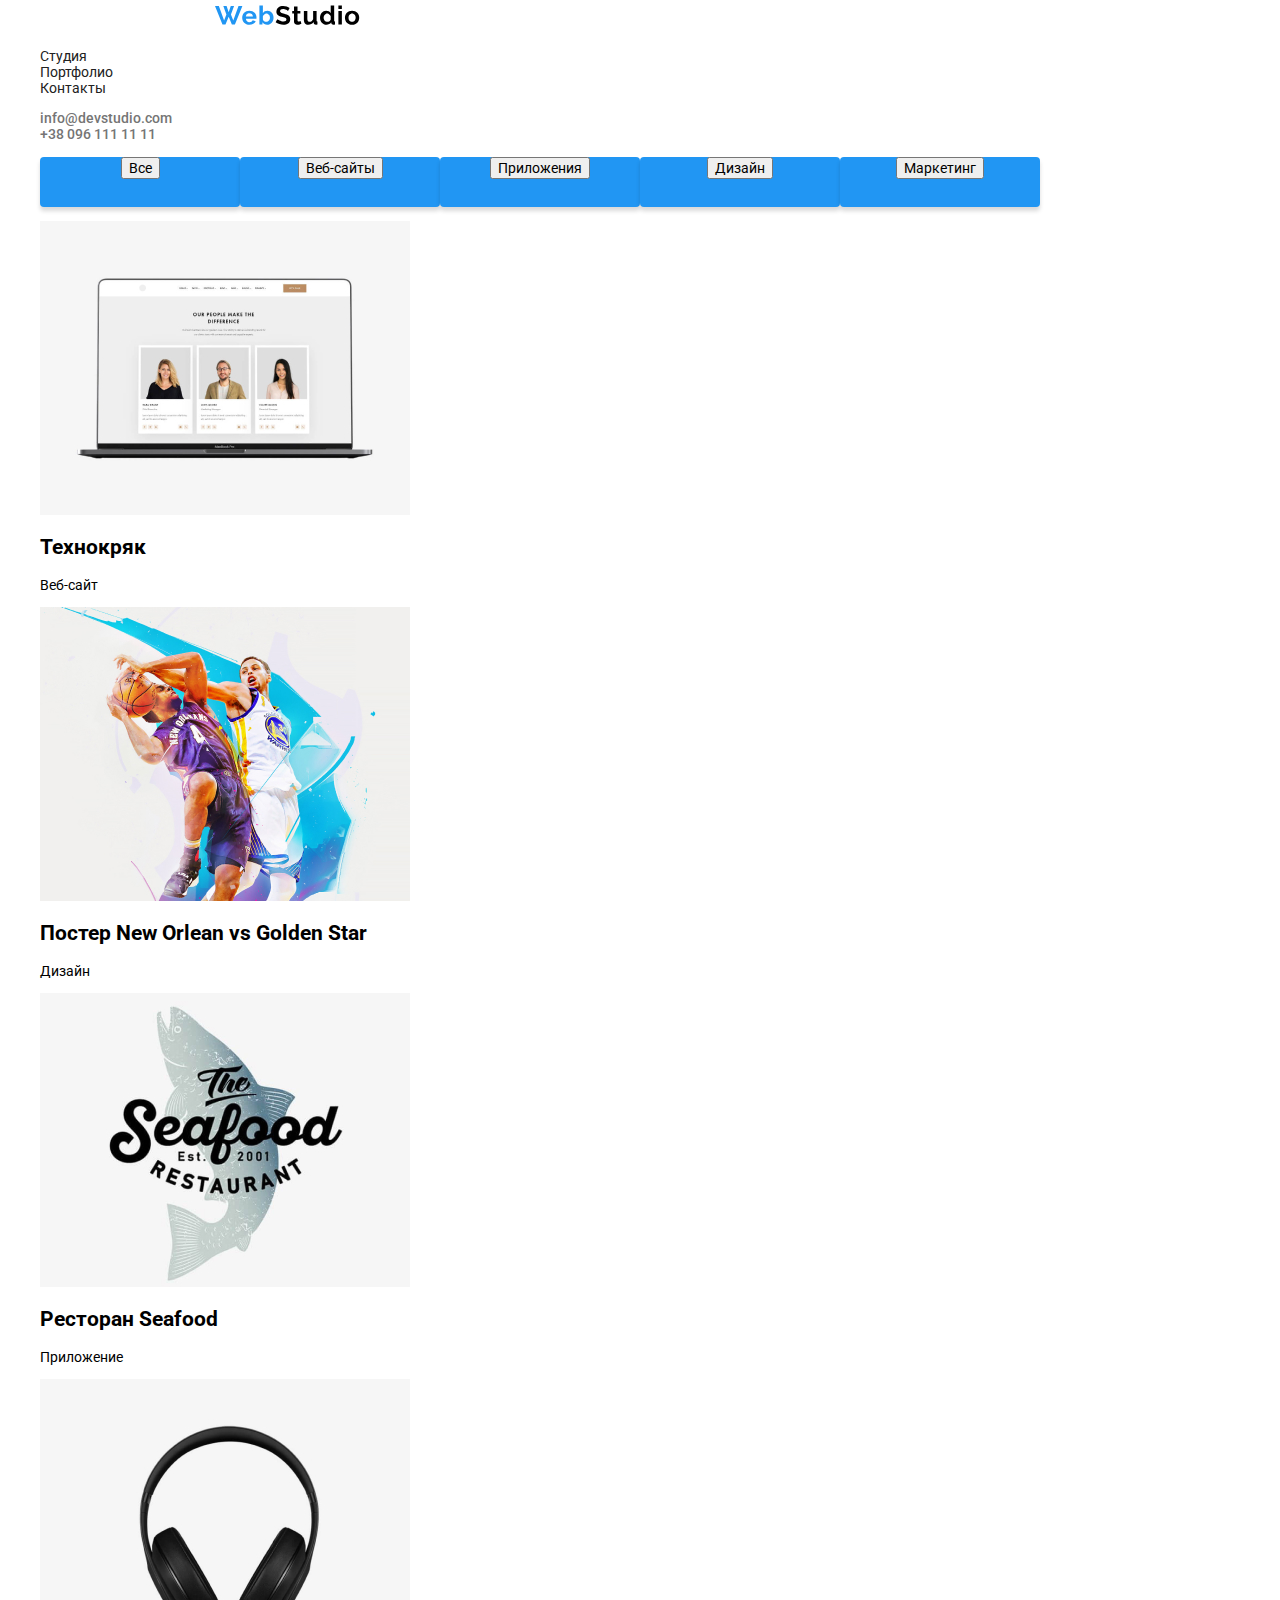
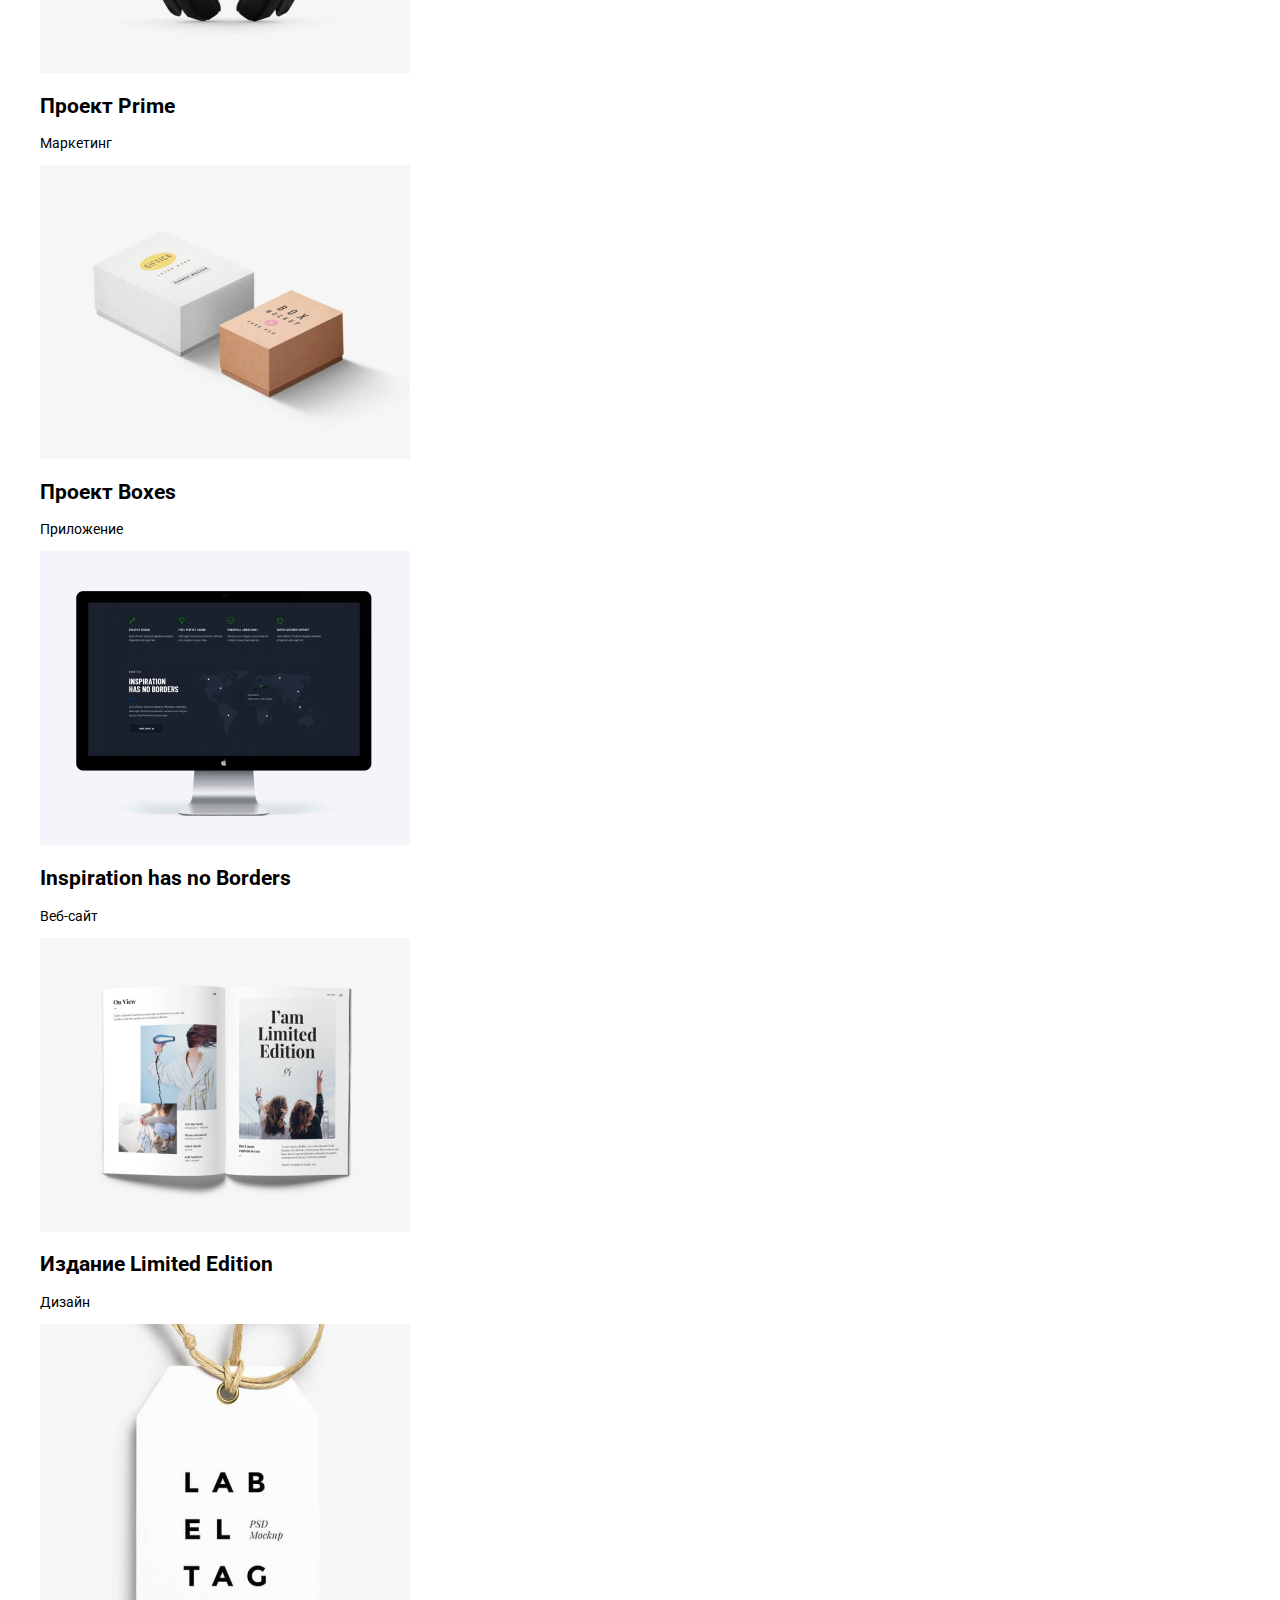
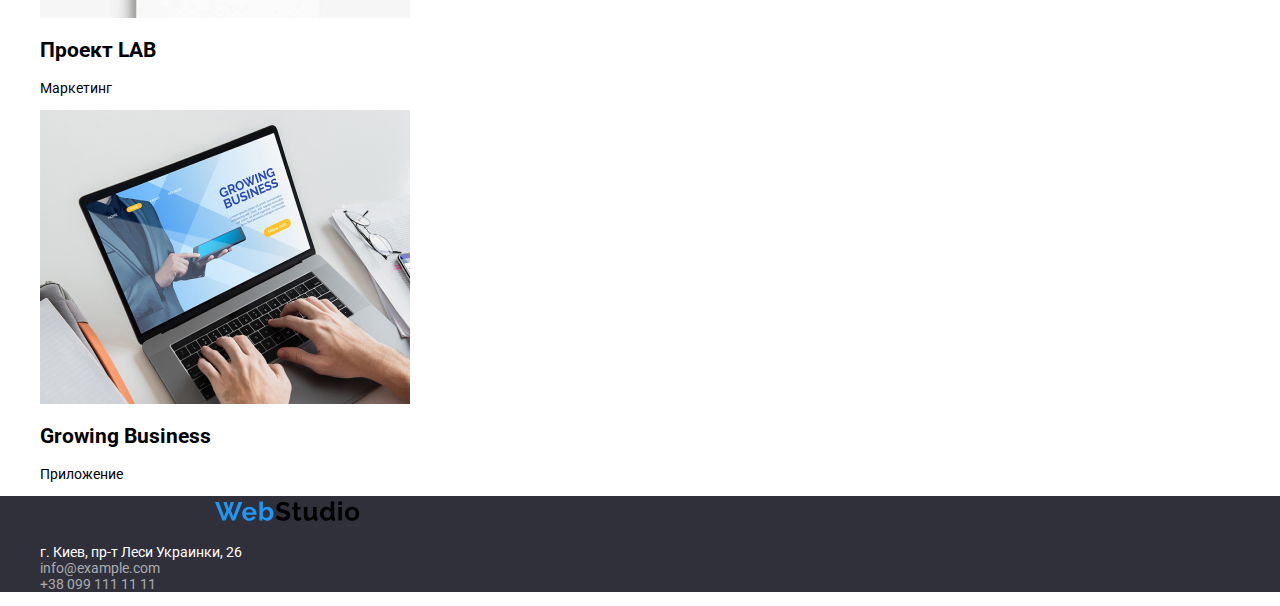
==== portfolio.html @ 0a695cb0 "Add files via upload" ====
<!DOCTYPE html>
<html lang="ru">
  <head>
    <meta charset="UTF-8" />
    <meta name="viewport" content="width=device-width, initial-scale=1.0" />
    <title>portfolio</title>
    <link
      rel="stylesheet"
      href="https://cdnjs.cloudflare.com/ajax/libs/modern-normalize/0.7.0/modern-normalize.min.css"
    />
    <link rel="stylesheet" href="./css/portfolio.css" />
    <link
      href="https://fonts.googleapis.com/css2?family=Roboto:wght@400;700&display=swap"
      rel="stylesheet"
    />
  </head>
  <body class="body">
    <header>
      <nav>
        <a class="company-logo" href="">
          <img
            src="./img/img-studio/WebStudio.svg"
            width="145"
            height="31"
            alt="логотип-WebStudio"
          />
        </a>

        <ul>
          <li>
            <a class="nav-link" href="./index.html"> Студия</a>
          </li>
          <li><a class="nav-link" href="./portfolio.html"> Портфолио</a></li>
          <li><a class="nav-link" href=""> Контакты</a></li>
        </ul>
      </nav>

      <ul>
        <li>
          <a class="contact-link" href="mailto:info@devstudio.com">
            info@devstudio.com</a
          >
        </li>
        <li>
          <a class="contact-link" href="tel:+380961111111">+38 096 111 11 11</a>
        </li>
      </ul>
    </header>

    <!--Content-conteiner-->

    <main>
      <ul class="button-list">
        <li class="work-buttons"><button type="button">Все</button></li>
        <li class="work-buttons"><button type="button">Веб-сайты</button></li>
        <li class="work-buttons"><button type="button">Приложения</button></li>
        <li class="work-buttons"><button type="button">Дизайн</button></li>
        <li class="work-buttons"><button type="button">Маркетинг</button></li>
      </ul>
      <section>
        <!--Works cards-->
        <ul>
          <li>
            <img
              src="./img/porfolio-img/technokriak.jpg"
              width="370"
              height="294"
              alt="Технокряк"
            />
            <h2>Технокряк</h2>
            <p>Веб-сайт</p>
          </li>

          <li>
            <img
              src="./img/porfolio-img/poster-NO.jpg"
              width="370"
              height="294"
              alt=" Постер New Orlean vs Golden Star"
            />
            <h2>Постер New Orlean vs Golden Star</h2>
            <p>Дизайн</p>
          </li>

          <li>
            <img
              src="./img/porfolio-img/restaurant.jpg"
              width="370"
              height="294"
              alt="Ресторан Seafood"
            />
            <h2>Ресторан Seafood</h2>
            <p>Приложение</p>
          </li>

          <li>
            <img
              src="./img/porfolio-img/project-prime.jpg"
              width="370"
              height="294"
              alt="Проект Prime"
            />
            <h2>Проект Prime</h2>
            <p>Маркетинг</p>
          </li>

          <li>
            <img
              src="./img/porfolio-img/project-boxes.jpg"
              width="370"
              height="294"
              alt="Проект Boxes"
            />
            <h2>Проект Boxes</h2>
            <p>Приложение</p>
          </li>

          <li>
            <img
              src="./img/porfolio-img/inspiration.jpg"
              width="370"
              height="294"
              alt="Inspiration has no Borders"
            />
            <h2>Inspiration has no Borders</h2>
            <p>Веб-сайт</p>
          </li>

          <li>
            <img
              src="./img/porfolio-img/edition.jpg"
              width="370"
              height="294"
              alt="Издание Limited Edition"
            />
            <h2>Издание Limited Edition</h2>
            <p>Дизайн</p>
          </li>

          <li>
            <img
              src="./img/porfolio-img/project-lab.jpg"
              width="370"
              height="294"
              alt="Проект LAB"
            />
            <h2>Проект LAB</h2>
            <p>Маркетинг</p>
          </li>

          <li>
            <img
              src="./img/porfolio-img/growing-business.jpg"
              width="370"
              height="294"
              alt="Growing Business"
            />
            <h2>Growing Business</h2>
            <p>Приложение</p>
          </li>
        </ul>
      </section>
    </main>
    <footer class="footer">
      <a class="company-logo" href="">
        <img
          src="./img/img-studio/WebStudio.svg"
          width="145"
          height="31"
          alt="логотип-WebStudio"
        />
      </a>
      <ul>
        <li class="adress-info-footer">г. Киев, пр-т Леси Украинки, 26</li>
        <li class="contacts-footer">info@example.com</li>
        <li class="contacts-footer">+38 099 111 11 11</li>
      </ul>
    </footer>
  </body>
</html>
---- css/portfolio.css ----
.body {
  font-family: "Roboto", sans-serif;
  font-size: 14px;
}

ul {
  list-style: none;
}

.company-logo {
  margin-top: 24px;
  margin-bottom: 25px;
  margin-left: 215px;
  margin-right: 1240px;
}

.nav-link {
  color: #212121;
}

.nav-link:hover,
.nav-link:focus {
  color: rgb(0, 119, 255);
  text-shadow: 0px 4px 4px rgba(0, 0, 0, 0.25);
}

.nav-link {
  text-decoration: none;
}

.contact-link {
  color: #757575;
  font-size: 14px;
  font-style: normal;
  font-weight: 500;
  text-decoration: none;
}

.contact-link:hover,
.contact-link:focus {
  color: rgb(0, 119, 255);
}

.button-list {
  display: flex;
  align-items: center;
}

.work-buttons {
  width: 200px;
  height: 50px;
  left: 700px;
  top: 433px;
  color: white;
  text-align: center;
  background-color: #2196f3;
  box-shadow: 0px 4px 4px rgba(0, 0, 0, 0.15);
  border-radius: 4px;
}

.work-buttons:hover {
  width: 200px;
  height: 50px;
  left: 700px;
  top: 433px;
  color: white;
  display: flex;
  align-items: center;
  text-align: center;
  background-color: #188ce8;
  box-shadow: 0px 4px 4px rgba(0, 0, 0, 0.15);
  border-radius: 4px;
}

.figure {
  display: block;
}

.footer {
  background-color: #2f303a;
}

.adress-info-footer {
  color: white;
}
.contacts-footer {
  color: rgba(255, 255, 255, 0.6);
}
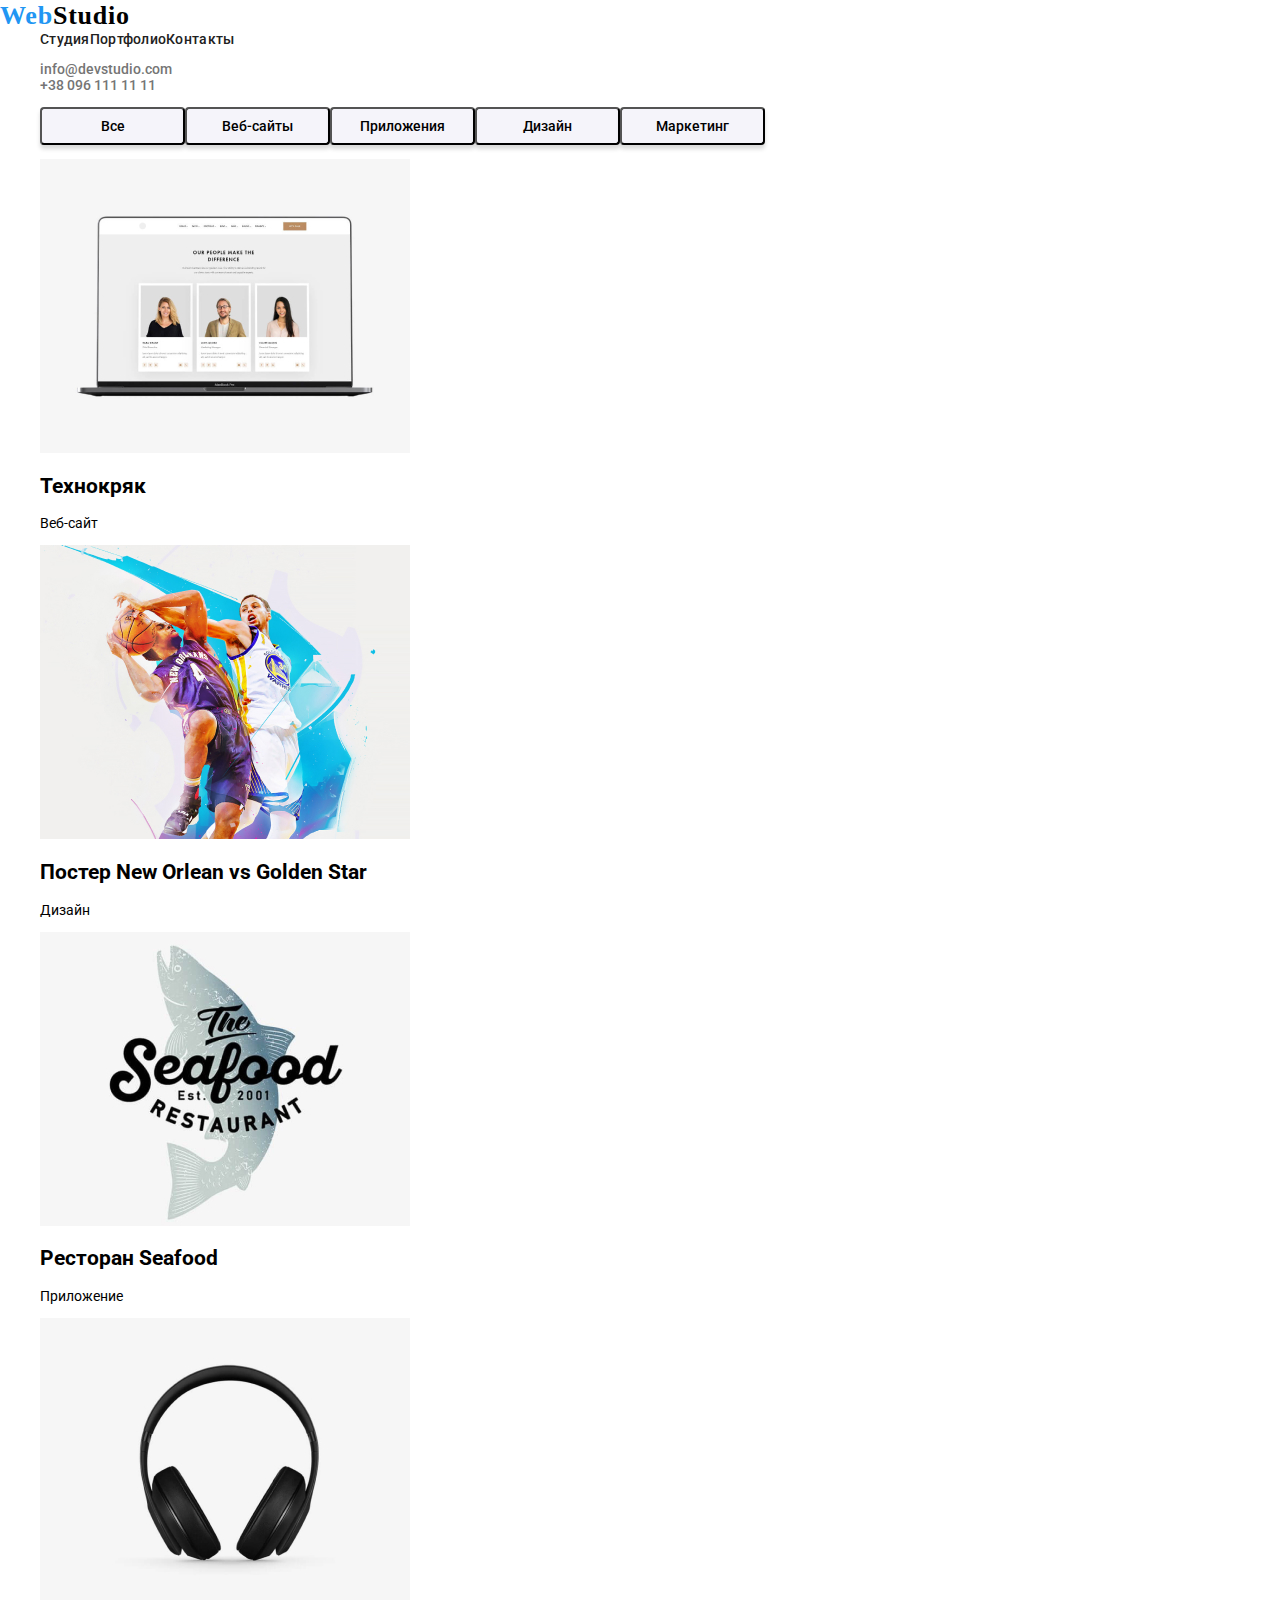
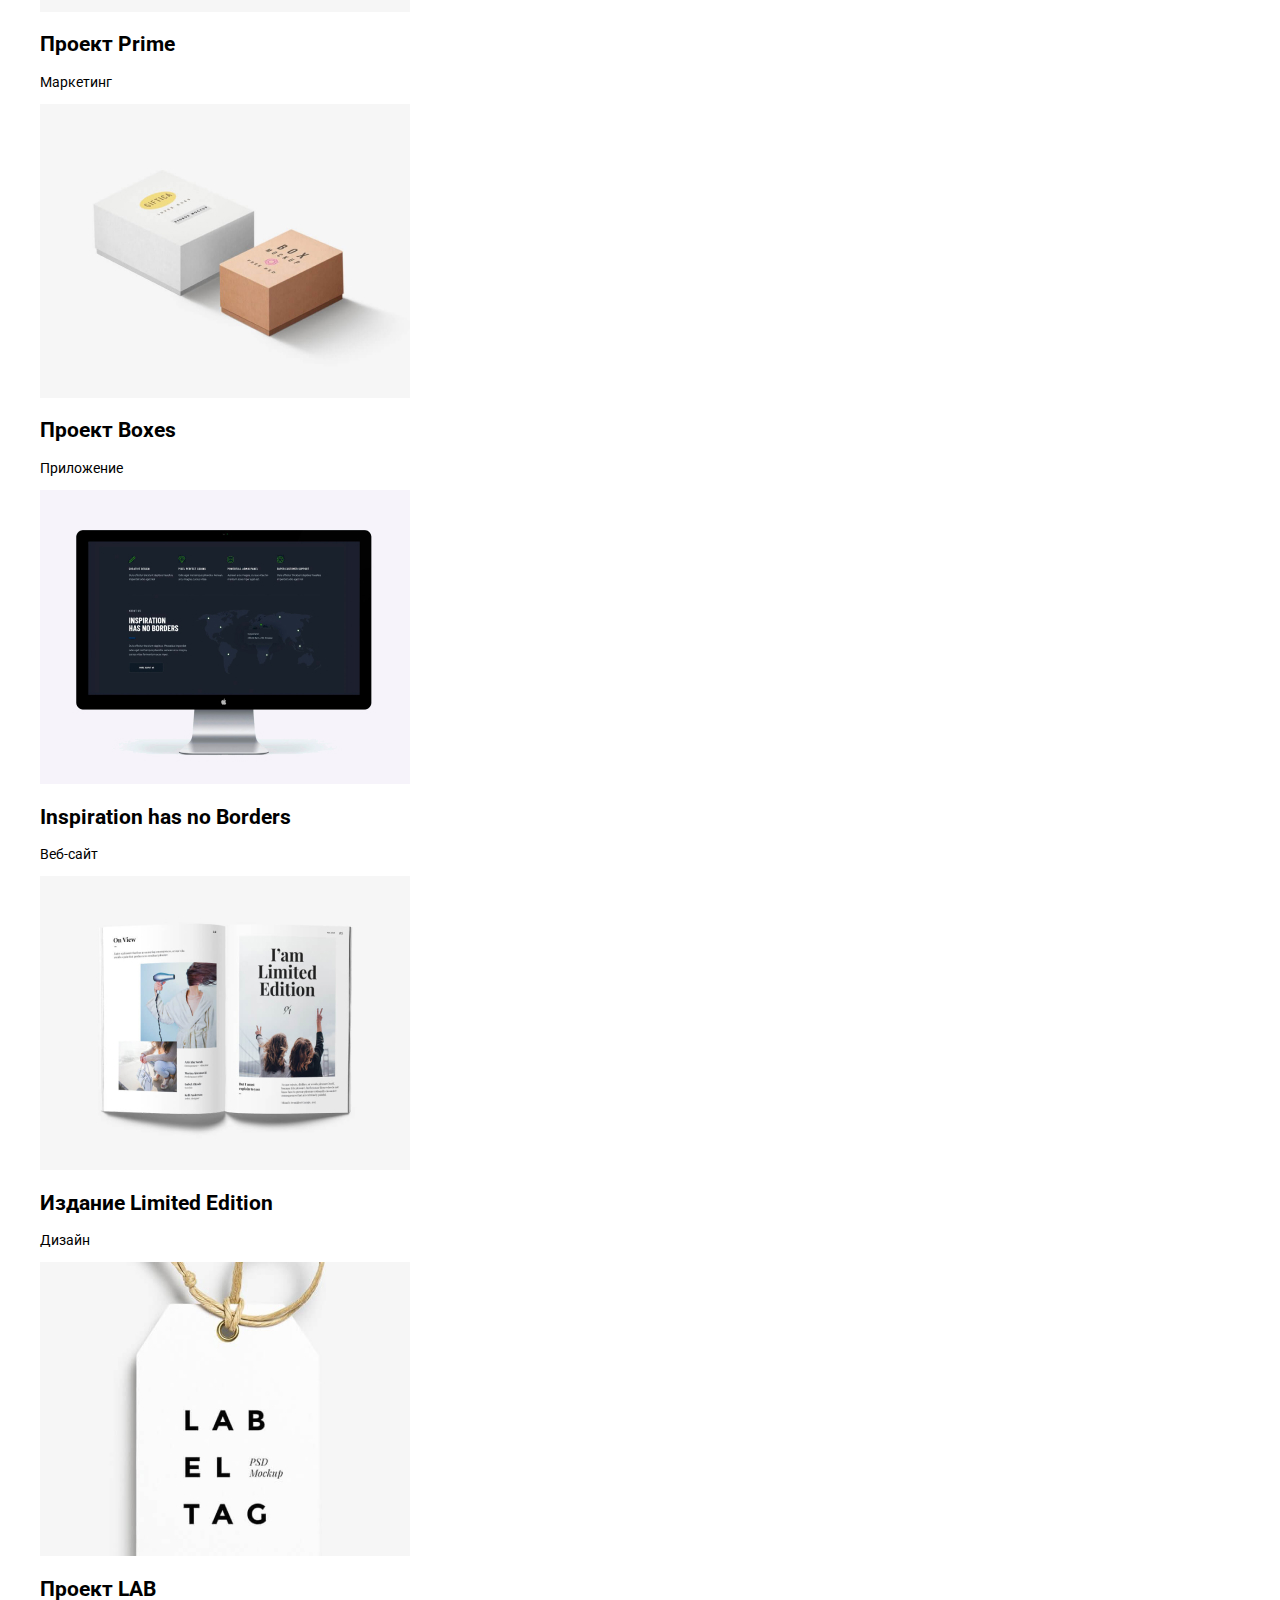
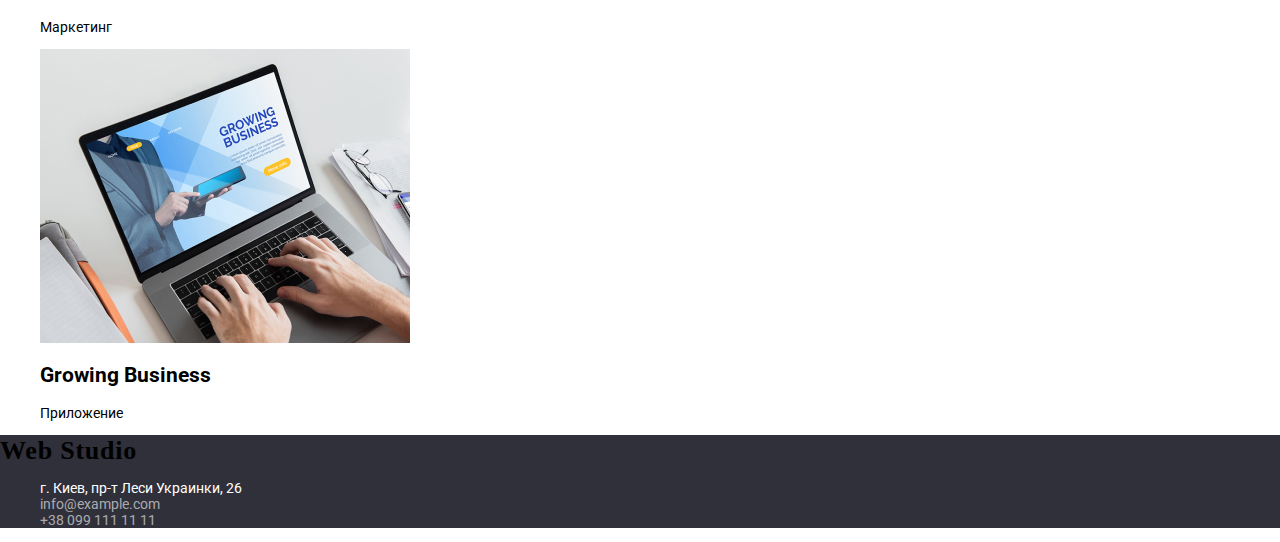
==== commit 613c4cf1: "Add files via upload" ====
--- a/portfolio.html
+++ b/portfolio.html
@@ -18,15 +18,10 @@
     <header>
       <nav>
         <a class="company-logo" href="">
-          <img
-            src="./img/img-studio/WebStudio.svg"
-            width="145"
-            height="31"
-            alt="логотип-WebStudio"
-          />
+          <span class="logo-web">Web</span>Studio
         </a>
 
-        <ul>
+        <ul class="nav-link-list">
           <li>
             <a class="nav-link" href="./index.html"> Студия</a>
           </li>
@@ -51,11 +46,11 @@
 
     <main>
       <ul class="button-list">
-        <li class="work-buttons"><button type="button">Все</button></li>
-        <li class="work-buttons"><button type="button">Веб-сайты</button></li>
-        <li class="work-buttons"><button type="button">Приложения</button></li>
-        <li class="work-buttons"><button type="button">Дизайн</button></li>
-        <li class="work-buttons"><button type="button">Маркетинг</button></li>
+        <li><button type="button" class="work-buttons">Все</button></li>
+        <li><button type="button" class="work-buttons">Веб-сайты</button></li>
+        <li><button type="button" class="work-buttons">Приложения</button></li>
+        <li><button type="button" class="work-buttons">Дизайн</button></li>
+        <li><button type="button" class="work-buttons">Маркетинг</button></li>
       </ul>
       <section>
         <!--Works cards-->
@@ -64,7 +59,6 @@
             <img
               src="./img/porfolio-img/technokriak.jpg"
               width="370"
-              height="294"
               alt="Технокряк"
             />
             <h2>Технокряк</h2>
@@ -75,7 +69,6 @@
             <img
               src="./img/porfolio-img/poster-NO.jpg"
               width="370"
-              height="294"
               alt=" Постер New Orlean vs Golden Star"
             />
             <h2>Постер New Orlean vs Golden Star</h2>
@@ -86,7 +79,6 @@
             <img
               src="./img/porfolio-img/restaurant.jpg"
               width="370"
-              height="294"
               alt="Ресторан Seafood"
             />
             <h2>Ресторан Seafood</h2>
@@ -97,7 +89,6 @@
             <img
               src="./img/porfolio-img/project-prime.jpg"
               width="370"
-              height="294"
               alt="Проект Prime"
             />
             <h2>Проект Prime</h2>
@@ -108,7 +99,6 @@
             <img
               src="./img/porfolio-img/project-boxes.jpg"
               width="370"
-              height="294"
               alt="Проект Boxes"
             />
             <h2>Проект Boxes</h2>
@@ -119,7 +109,6 @@
             <img
               src="./img/porfolio-img/inspiration.jpg"
               width="370"
-              height="294"
               alt="Inspiration has no Borders"
             />
             <h2>Inspiration has no Borders</h2>
@@ -130,7 +119,6 @@
             <img
               src="./img/porfolio-img/edition.jpg"
               width="370"
-              height="294"
               alt="Издание Limited Edition"
             />
             <h2>Издание Limited Edition</h2>
@@ -141,7 +129,6 @@
             <img
               src="./img/porfolio-img/project-lab.jpg"
               width="370"
-              height="294"
               alt="Проект LAB"
             />
             <h2>Проект LAB</h2>
@@ -152,7 +139,6 @@
             <img
               src="./img/porfolio-img/growing-business.jpg"
               width="370"
-              height="294"
               alt="Growing Business"
             />
             <h2>Growing Business</h2>
@@ -163,12 +149,8 @@
     </main>
     <footer class="footer">
       <a class="company-logo" href="">
-        <img
-          src="./img/img-studio/WebStudio.svg"
-          width="145"
-          height="31"
-          alt="логотип-WebStudio"
-        />
+        <span class="logo=web">Web</span
+        ><span class="logo-studio-footer"></span> Studio
       </a>
       <ul>
         <li class="adress-info-footer">г. Киев, пр-т Леси Украинки, 26</li>
--- a/css/portfolio.css
+++ b/css/portfolio.css
@@ -1,6 +1,8 @@
 .body {
   font-family: "Roboto", sans-serif;
   font-size: 14px;
+  font-style: normal;
+  font-weight: normal;
 }
 
 ul {
@@ -8,14 +10,38 @@
 }
 
 .company-logo {
-  margin-top: 24px;
-  margin-bottom: 25px;
-  margin-left: 215px;
-  margin-right: 1240px;
+  width: 145px;
+  height: 31px;
+  left: 215px;
+  top: 24px;
+  text-decoration: none;
+  color: #000000;
+  font-family: Raleway;
+  font-style: normal;
+  font-weight: bold;
+  font-size: 26px;
+  line-height: 31px;
+  letter-spacing: 0.03em;
 }
 
+.logo-web {
+  color: #2196f3;
+}
+
+.nav-link-list {
+  margin: 0;
+  display: flex;
+  align-items: center;
+}
 .nav-link {
   color: #212121;
+  width: 68px;
+  height: 16px;
+  left: 679px;
+  top: 32px;
+  font-weight: 500;
+  line-height: 16px;
+  letter-spacing: 0.02em;
 }
 
 .nav-link:hover,
@@ -47,26 +73,28 @@
 }
 
 .work-buttons {
-  width: 200px;
-  height: 50px;
-  left: 700px;
-  top: 433px;
-  color: white;
+  width: 145px;
+  height: 38px;
+  left: 174px;
+  top: 712px;
   text-align: center;
-  background-color: #2196f3;
+  font-weight: 500;
+  background-color: #f5f4fa;
   box-shadow: 0px 4px 4px rgba(0, 0, 0, 0.15);
   border-radius: 4px;
 }
 
-.work-buttons:hover {
-  width: 200px;
-  height: 50px;
-  left: 700px;
-  top: 433px;
+.work-buttons:hover,
+.work-buttons:focus {
+  width: 145px;
+  height: 38px;
+  left: 174px;
+  top: 712px;
   color: white;
+  text-align: center;
+  font-weight: 500;
   display: flex;
   align-items: center;
-  text-align: center;
   background-color: #188ce8;
   box-shadow: 0px 4px 4px rgba(0, 0, 0, 0.15);
   border-radius: 4px;
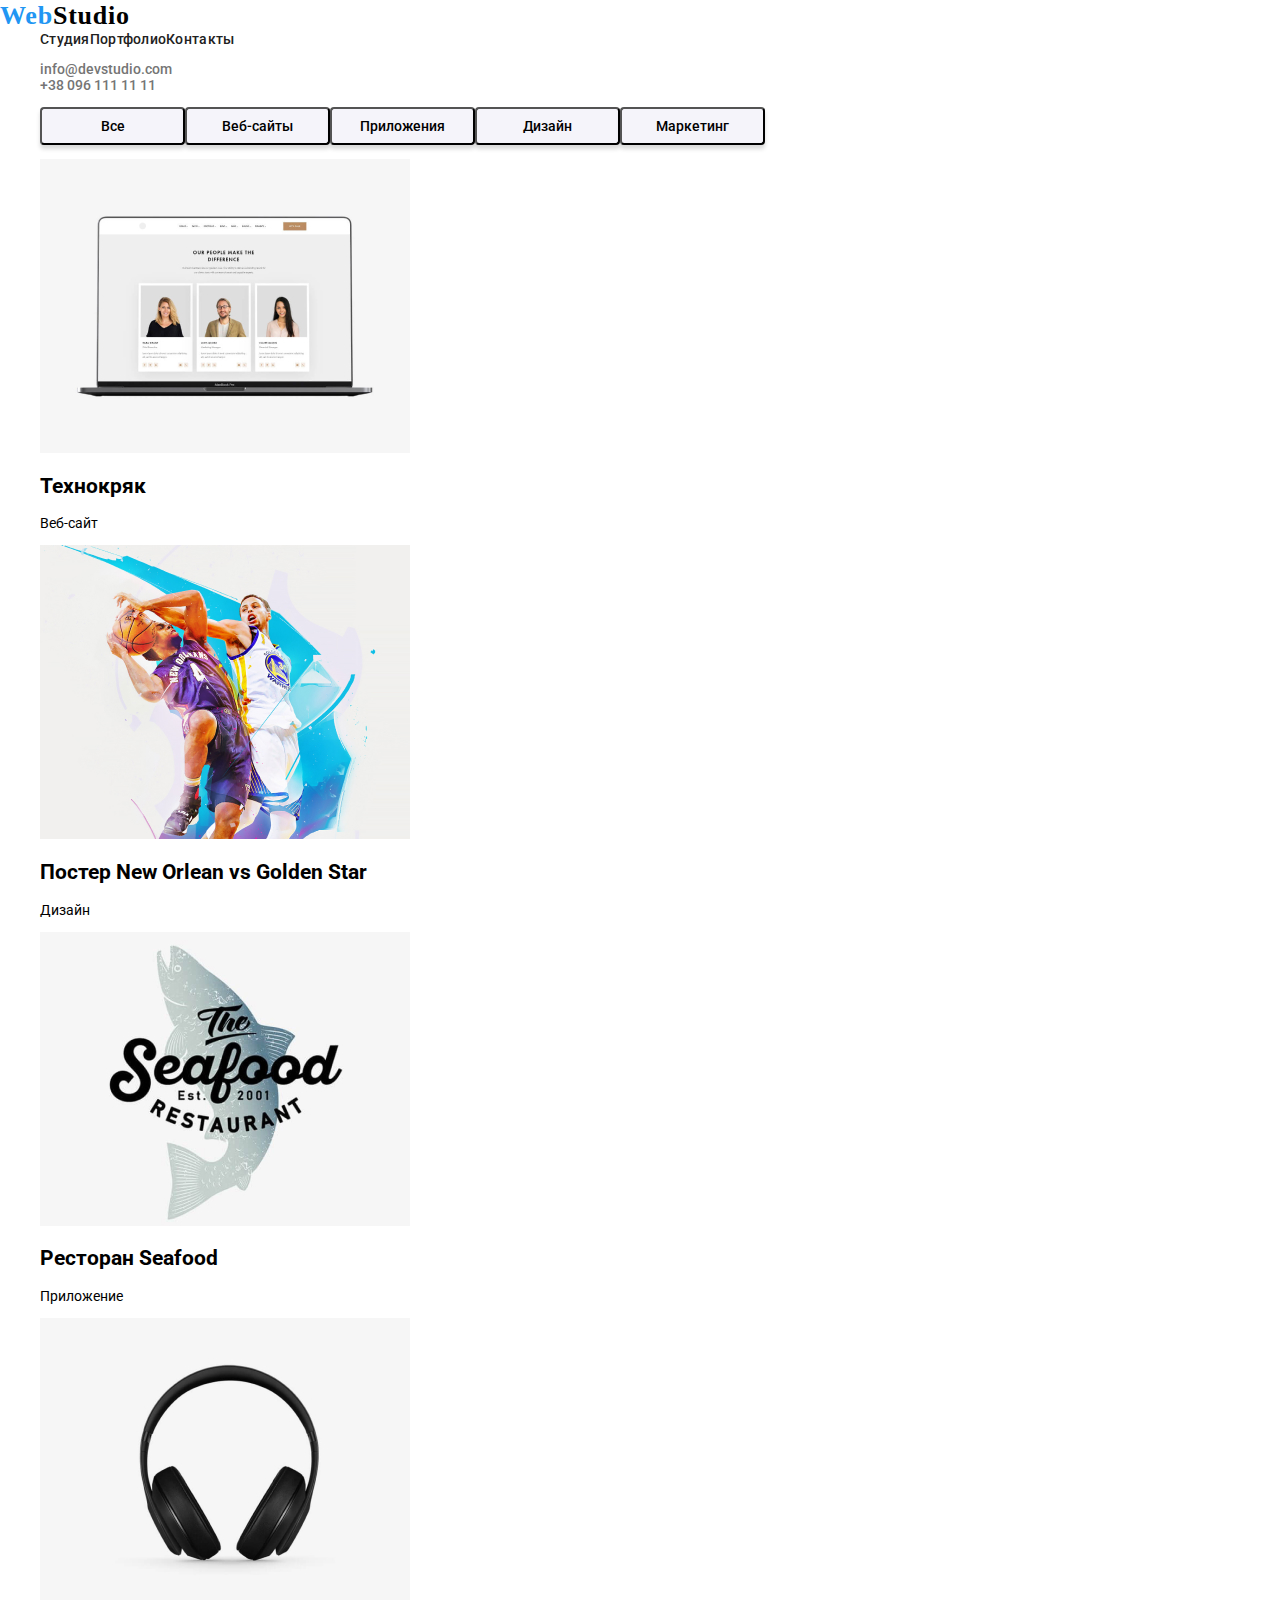
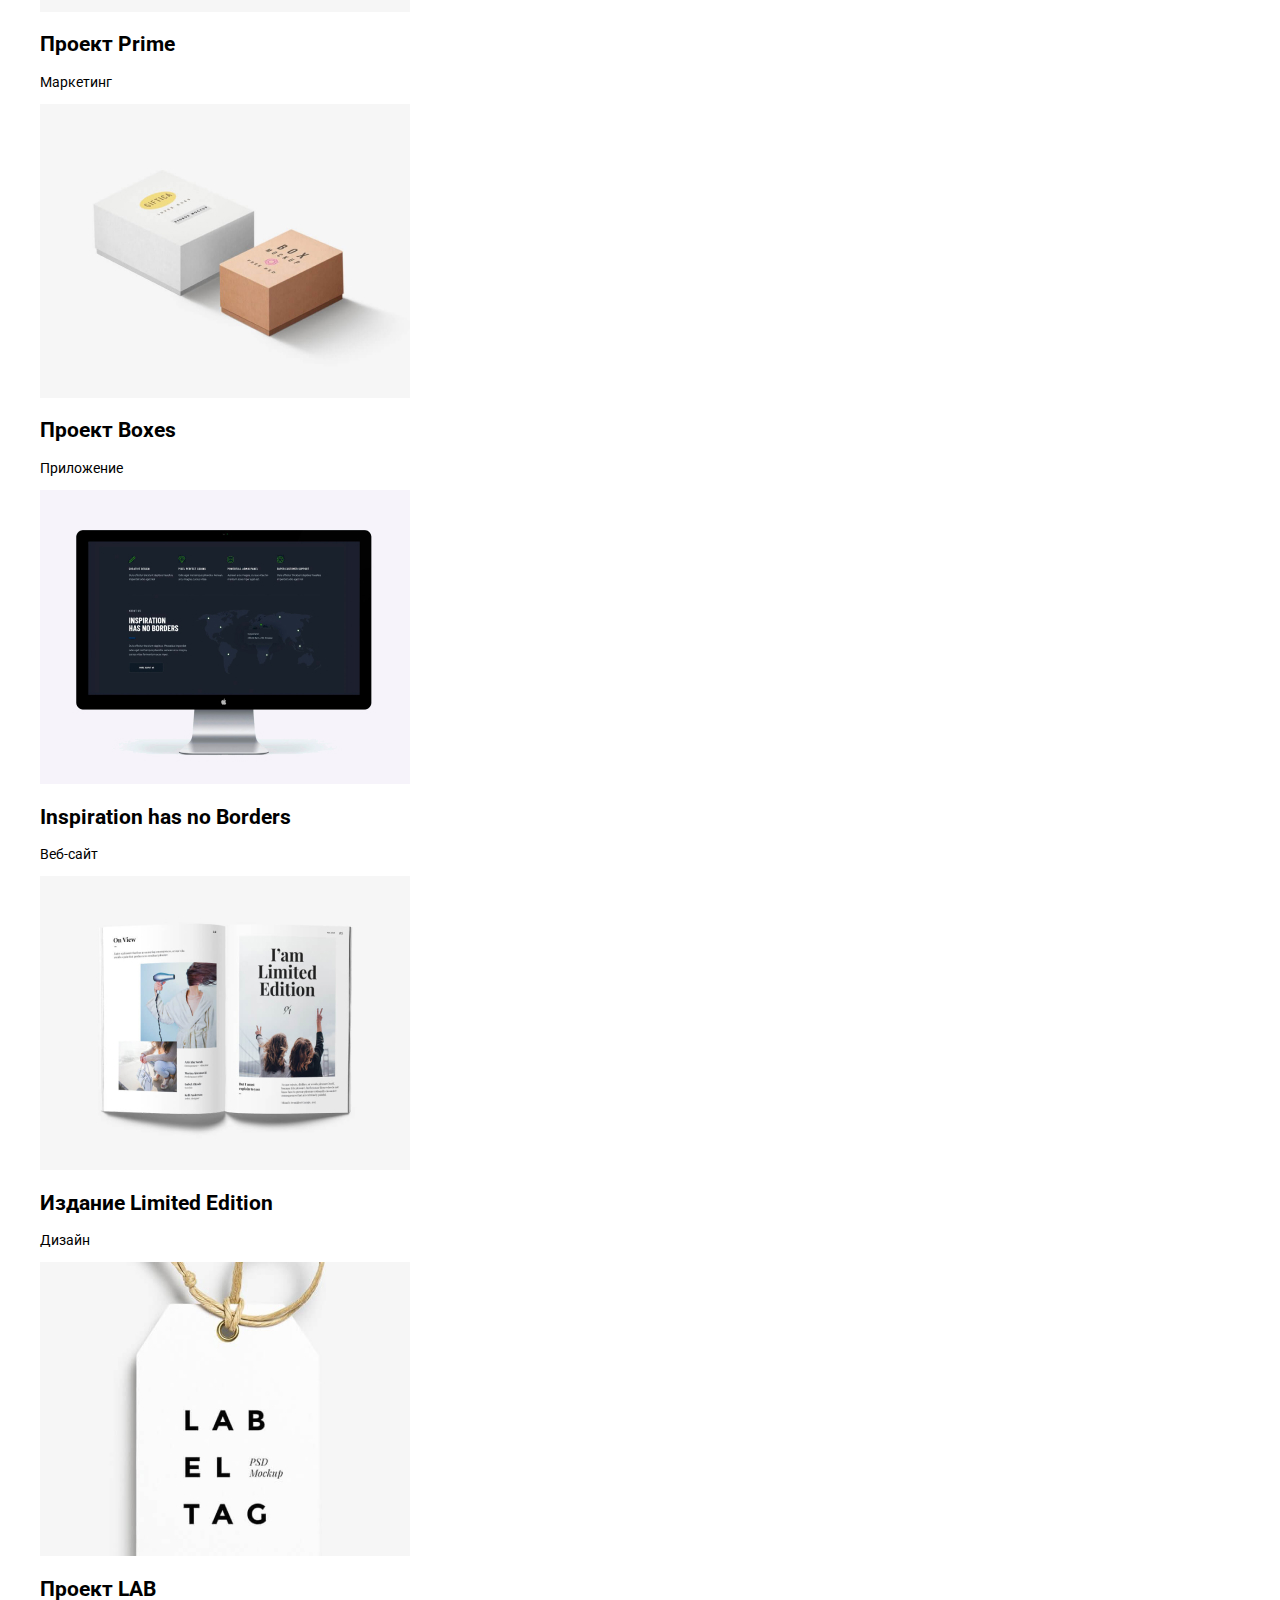
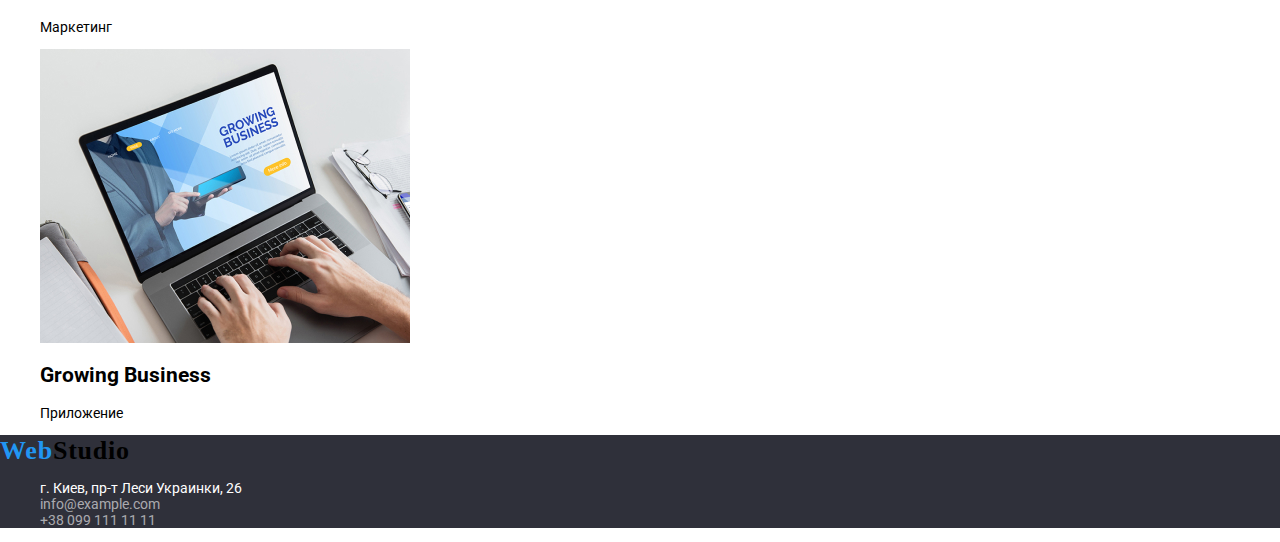
==== commit 8b416b26: "правки лого  в футере" ====
--- a/portfolio.html
+++ b/portfolio.html
@@ -149,8 +149,8 @@
     </main>
     <footer class="footer">
       <a class="company-logo" href="">
-        <span class="logo=web">Web</span
-        ><span class="logo-studio-footer"></span> Studio
+        <span class="logo-web">Web</span
+        ><span class="logo-studio-footer">Studio</span>
       </a>
       <ul>
         <li class="adress-info-footer">г. Киев, пр-т Леси Украинки, 26</li>
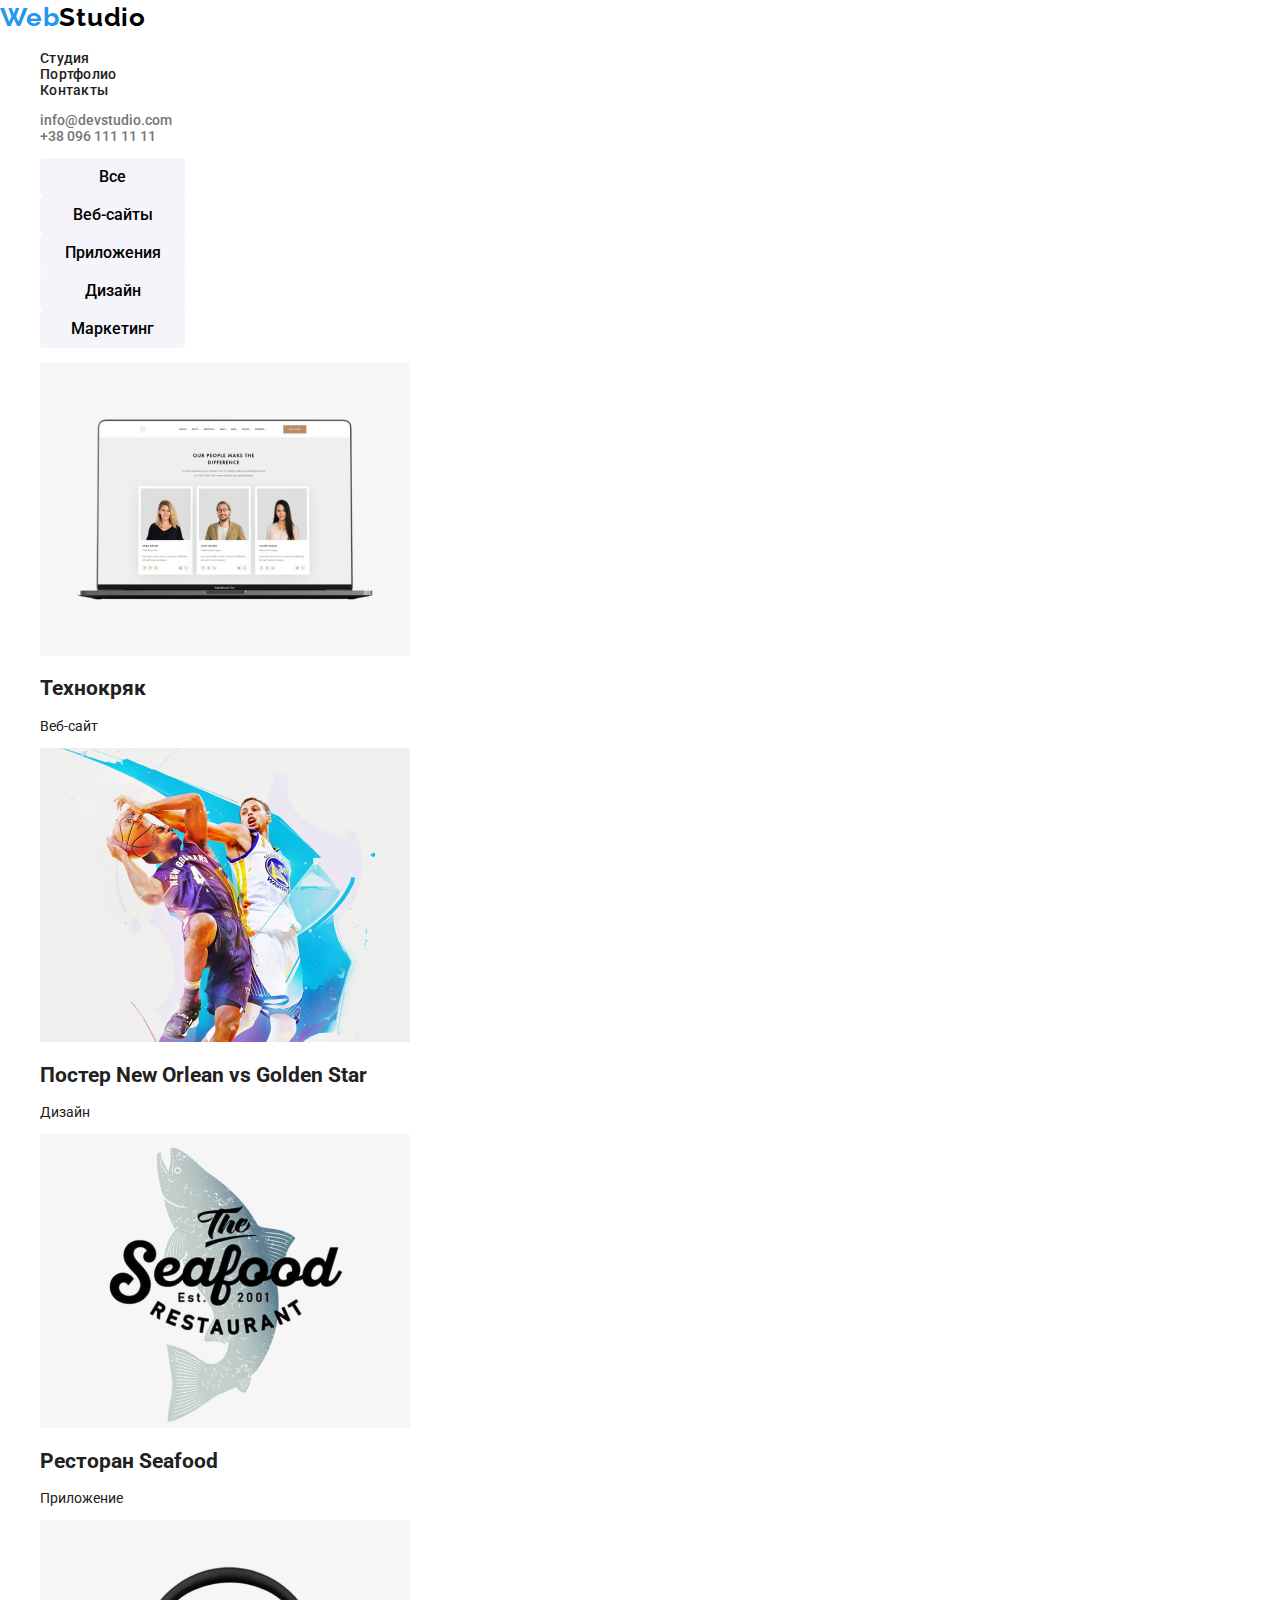
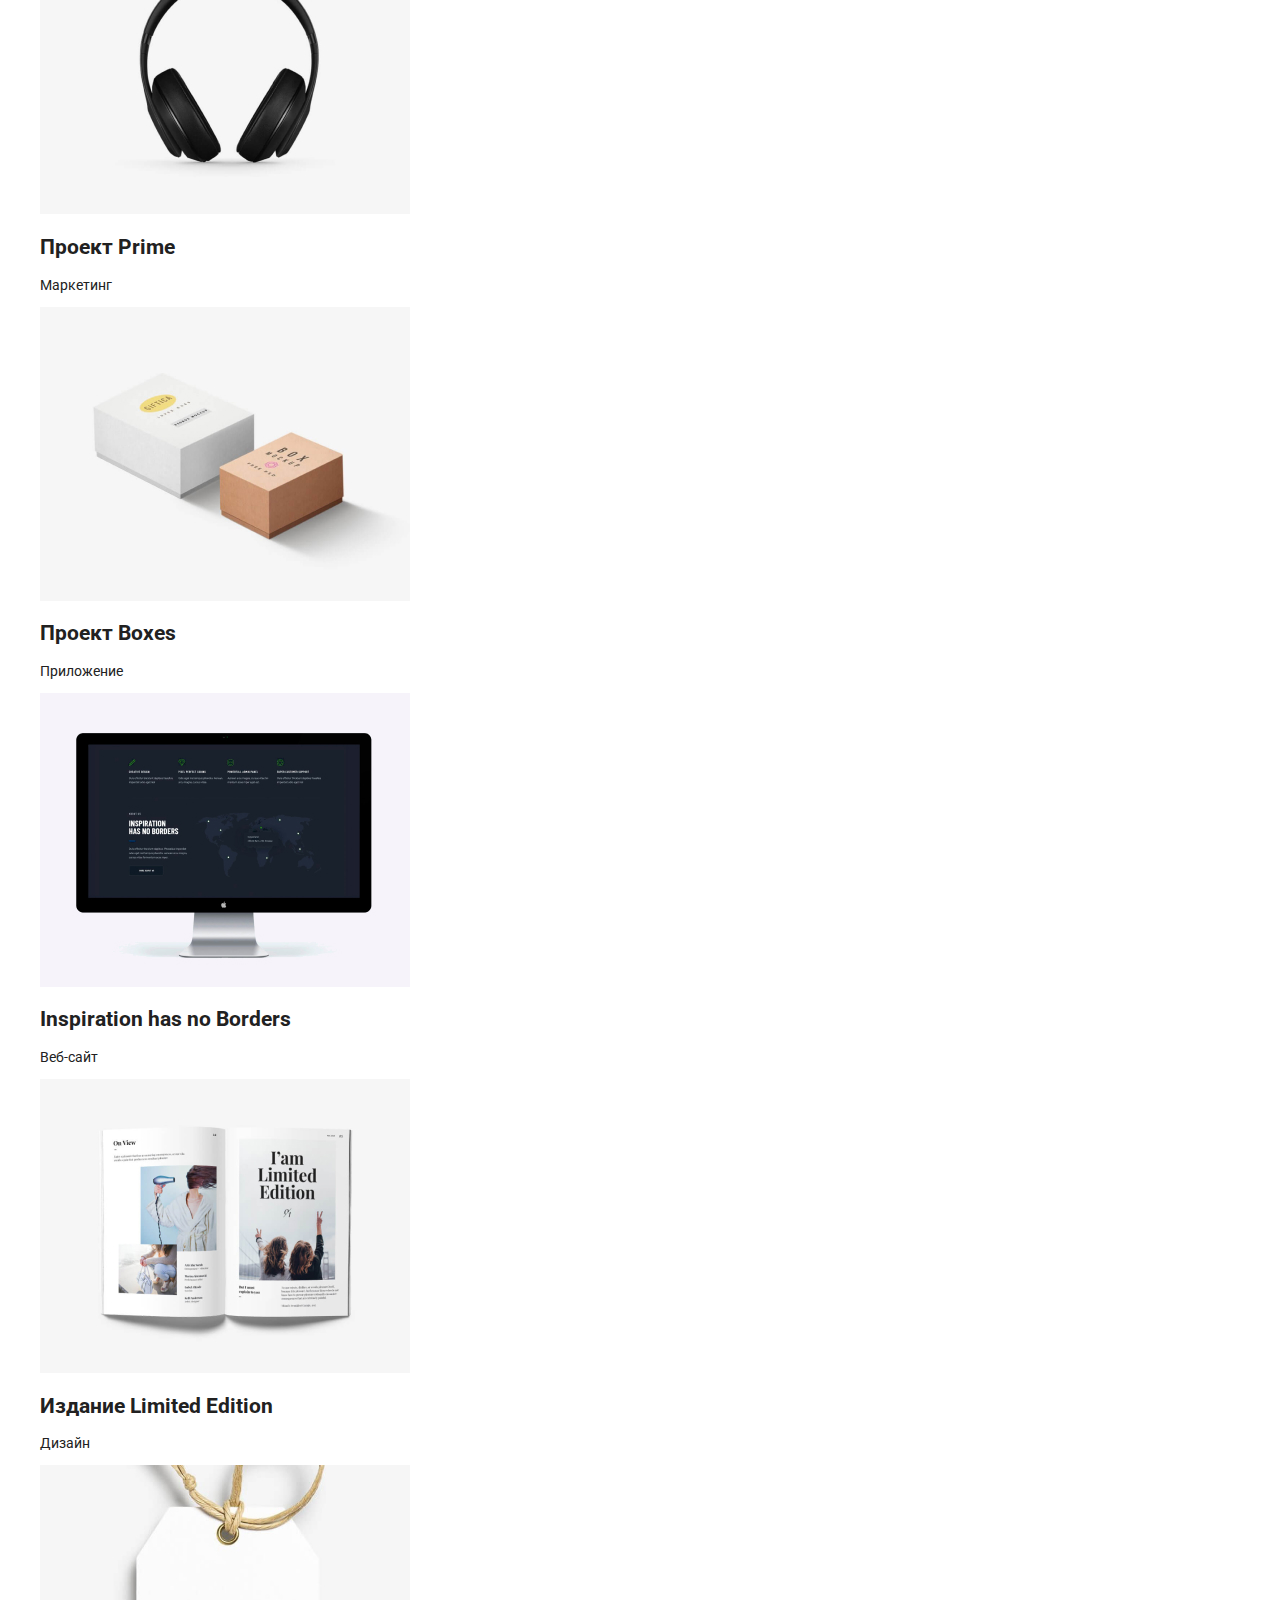
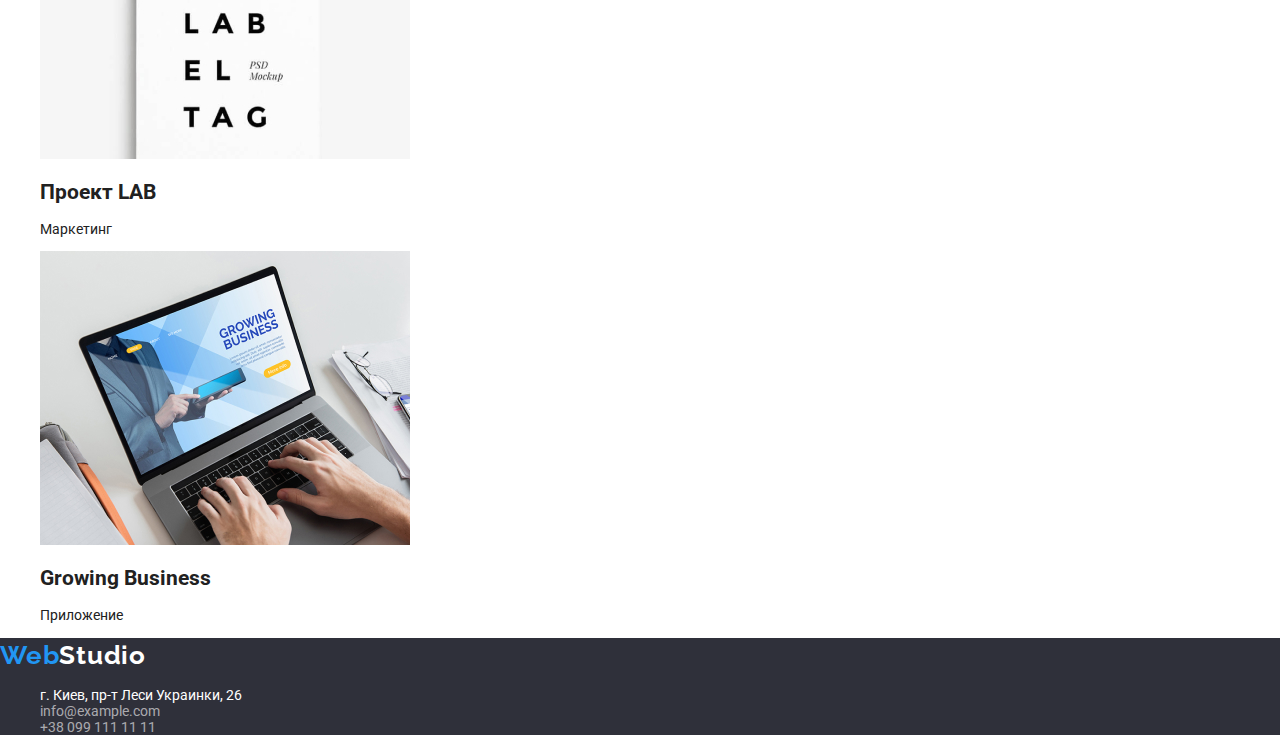
==== commit 17901966: "Add files via upload" ====
--- a/portfolio.html
+++ b/portfolio.html
@@ -8,17 +8,22 @@
       rel="stylesheet"
       href="https://cdnjs.cloudflare.com/ajax/libs/modern-normalize/0.7.0/modern-normalize.min.css"
     />
-    <link rel="stylesheet" href="./css/portfolio.css" />
+    <link rel="stylesheet" href="./css/styles.css" />
     <link
-      href="https://fonts.googleapis.com/css2?family=Roboto:wght@400;700&display=swap"
+      href="https://fonts.googleapis.com/css2?family=Roboto:wght@400;500;700&display=swap"
       rel="stylesheet"
     />
-  </head>
+    <link
+      href="https://fonts.googleapis.com/css2?family=Raleway:wght@600&display=swap"
+      rel="stylesheet"
+    />
+    </head>
   <body class="body">
     <header>
       <nav>
         <a class="company-logo" href="">
-          <span class="logo-web">Web</span>Studio
+          <span class="logo-web">Web</span
+          ><span class="logo-studio"></span>Studio</span>
         </a>
 
         <ul class="nav-link-list">
@@ -45,104 +50,125 @@
     <!--Content-conteiner-->
 
     <main>
-      <ul class="button-list">
-        <li><button type="button" class="work-buttons">Все</button></li>
-        <li><button type="button" class="work-buttons">Веб-сайты</button></li>
-        <li><button type="button" class="work-buttons">Приложения</button></li>
-        <li><button type="button" class="work-buttons">Дизайн</button></li>
-        <li><button type="button" class="work-buttons">Маркетинг</button></li>
-      </ul>
       <section>
+        <ul class="button-list">
+          <li><button type="button" class="work-buttons">Все</button></li>
+          <li><button type="button" class="work-buttons">Веб-сайты</button></li>
+          <li>
+            <button type="button" class="work-buttons">Приложения</button>
+          </li>
+          <li><button type="button" class="work-buttons">Дизайн</button></li>
+          <li><button type="button" class="work-buttons">Маркетинг</button></li>
+        </ul>
+
         <!--Works cards-->
         <ul>
           <li>
-            <img
-              src="./img/porfolio-img/technokriak.jpg"
-              width="370"
-              alt="Технокряк"
-            />
-            <h2>Технокряк</h2>
-            <p>Веб-сайт</p>
+            <a class="project-link" href="">
+              <img
+                src="./img/porfolio-img/technokriak.jpg"
+                width="370"
+                alt="Технокряк"
+              />
+              <h2>Технокряк</h2>
+              <p>Веб-сайт</p>
+            </a>
           </li>
 
           <li>
-            <img
-              src="./img/porfolio-img/poster-NO.jpg"
-              width="370"
-              alt=" Постер New Orlean vs Golden Star"
-            />
-            <h2>Постер New Orlean vs Golden Star</h2>
-            <p>Дизайн</p>
+            <a class="project-link" href=""
+              ><img
+                src="./img/porfolio-img/poster-NO.jpg"
+                width="370"
+                alt=" Постер New Orlean vs Golden Star"
+              />
+              <h2>Постер New Orlean vs Golden Star</h2>
+              <p>Дизайн</p>
+            </a>
           </li>
 
           <li>
-            <img
-              src="./img/porfolio-img/restaurant.jpg"
-              width="370"
-              alt="Ресторан Seafood"
-            />
-            <h2>Ресторан Seafood</h2>
-            <p>Приложение</p>
+            <a class="project-link" href=""
+              ><img
+                src="./img/porfolio-img/restaurant.jpg"
+                width="370"
+                alt="Ресторан Seafood"
+              />
+              <h2>Ресторан Seafood</h2>
+              <p>Приложение</p>
+            </a>
           </li>
 
           <li>
-            <img
-              src="./img/porfolio-img/project-prime.jpg"
-              width="370"
-              alt="Проект Prime"
-            />
-            <h2>Проект Prime</h2>
-            <p>Маркетинг</p>
+            <a class="project-link" href=""
+              ><img
+                src="./img/porfolio-img/project-prime.jpg"
+                width="370"
+                alt="Проект Prime"
+              />
+              <h2>Проект Prime</h2>
+              <p>Маркетинг</p>
+            </a>
           </li>
 
           <li>
-            <img
-              src="./img/porfolio-img/project-boxes.jpg"
-              width="370"
-              alt="Проект Boxes"
-            />
-            <h2>Проект Boxes</h2>
-            <p>Приложение</p>
+            <a class="project-link" href=""
+              ><img
+                src="./img/porfolio-img/project-boxes.jpg"
+                width="370"
+                alt="Проект Boxes"
+              />
+              <h2>Проект Boxes</h2>
+              <p>Приложение</p>
+            </a>
           </li>
 
           <li>
-            <img
-              src="./img/porfolio-img/inspiration.jpg"
-              width="370"
-              alt="Inspiration has no Borders"
-            />
-            <h2>Inspiration has no Borders</h2>
-            <p>Веб-сайт</p>
+            <a class="project-link" href=""
+              ><img
+                src="./img/porfolio-img/inspiration.jpg"
+                width="370"
+                alt="Inspiration has no Borders"
+              />
+              <h2>Inspiration has no Borders</h2>
+              <p>Веб-сайт</p>
+            </a>
           </li>
 
           <li>
-            <img
-              src="./img/porfolio-img/edition.jpg"
-              width="370"
-              alt="Издание Limited Edition"
-            />
-            <h2>Издание Limited Edition</h2>
-            <p>Дизайн</p>
+            <a class="project-link" href="">
+              <img
+                src="./img/porfolio-img/edition.jpg"
+                width="370"
+                alt="Издание Limited Edition"
+              />
+              <h2>Издание Limited Edition</h2>
+              <p>Дизайн</p>
+            </a>
           </li>
 
           <li>
-            <img
-              src="./img/porfolio-img/project-lab.jpg"
-              width="370"
-              alt="Проект LAB"
-            />
-            <h2>Проект LAB</h2>
-            <p>Маркетинг</p>
+            <a class="project-link" href="">
+              <img
+                src="./img/porfolio-img/project-lab.jpg"
+                width="370"
+                alt="Проект LAB"
+              />
+              <h2>Проект LAB</h2>
+              <p>Маркетинг</p>
+            </a>
           </li>
 
           <li>
-            <img
-              src="./img/porfolio-img/growing-business.jpg"
-              width="370"
-              alt="Growing Business"
-            />
-            <h2>Growing Business</h2>
-            <p>Приложение</p>
+            <a class="project-link" href=""
+              ><img
+                src="./img/porfolio-img/growing-business.jpg"
+                width="370"
+                alt="Growing Business"
+              />
+              <h2>Growing Business</h2>
+              <p>Приложение</p>
+            </a>
           </li>
         </ul>
       </section>
--- a/css/styles.css
+++ b/css/styles.css
@@ -0,0 +1,298 @@
+:root {
+  --main-text-color: #212121;
+  --secondary-text-color: #757575;
+  --white-text-color: #ffffff;
+  --accent-color: #2196f3;
+  --rare-text-color: #000000;
+  --footer-text-color: rgba(255, 255, 255, 0.6);
+  --text-shadow-color: rgba(0, 0, 0, 0.25);
+  --box-shadow-color: rgba(0, 0, 0, 0.15);
+  --link-accent-color: rgb(0, 119, 255);
+  --main-background-color: #ffffff;
+  --secondary-background-color: #f5f4fa;
+  --accent-background-color: #188ce8;
+  --footer-background-color: #2f303a;
+}
+.body {
+  font-family: "Roboto", sans-serif;
+  font-size: 14px;
+  font-style: normal;
+  font-weight: normal;
+  color: var(--main-text-color);
+  background-color: var(--main-background-color);
+}
+
+ul {
+  list-style: none;
+}
+
+/* .link {
+  color: #000000;
+  text-decoration: none;
+} */
+
+.header-content {
+  background-color: #ffffff;
+  width: 1600px;
+}
+
+.company-logo {
+  width: 145px;
+  height: 31px;
+  text-decoration: none;
+  color: #000000;
+  font-family: Raleway;
+  font-style: normal;
+  font-weight: bold;
+  font-size: 26px;
+  line-height: 31px;
+  letter-spacing: 0.03em;
+}
+
+.logo-web {
+  color: #2196f3;
+}
+
+.nav-link-list {
+  align-items: center;
+}
+
+.nav-link {
+  text-decoration: none;
+  color: var(--main-text-color);
+  width: 68px;
+  height: 16px;
+  font-weight: 500;
+  line-height: 16px;
+  letter-spacing: 0.02em;
+}
+
+.contact-link {
+  color: black;
+  text-decoration: none;
+}
+
+.nav-link:hover,
+.nav-link:focus {
+  color: rgb(0, 119, 255);
+  text-shadow: 0px 4px 4px rgba(0, 0, 0, 0.25);
+}
+
+.contact-link {
+  color: #757575;
+  font-size: 14px;
+  text-decoration: none;
+}
+
+.contact-link:hover,
+.contact-link:focus {
+  color: rgb(0, 119, 255);
+}
+
+.main-content {
+  background-color: #ffffff;
+}
+
+.title-hero {
+  font-style: normal;
+  font-weight: 900;
+  font-size: 44px;
+  line-height: 60px;
+  text-align: center;
+  vertical-align: middle;
+  letter-spacing: 0.06em;
+  text-transform: uppercase;
+  color: #ffffff;
+}
+
+.section-hero {
+  background-color: #2f303a;
+  width: 1600px;
+  height: 600px;
+}
+
+.order-service-button {
+  position: absolute;
+  width: 200px;
+  height: 50px;
+  color: white;
+  align-items: center;
+  text-align: center;
+  letter-spacing: 0.06em;
+  background-color: #2196f3;
+  box-shadow: 0px 4px 4px rgba(0, 0, 0, 0.15);
+  border-radius: 4px;
+}
+
+/* .order-service-button:hover,
+.order-service-button:focus {
+  width: 200px;
+  height: 50px;
+  left: 700px;
+  top: 433px;
+  color: white;
+  display: flex;
+  align-items: center;
+  text-align: center;
+  background-color: #188ce8;
+  box-shadow: 0px 4px 4px rgba(0, 0, 0, 0.15);
+  border-radius: 4px;
+} */
+
+.title-company-features {
+  font-weight: bold;
+  font-size: 36px;
+  line-height: 42px;
+  text-align: center;
+  letter-spacing: 0.03em;
+  color: #212121;
+}
+
+.strong-sides {
+  font-weight: bold;
+  text-transform: uppercase;
+  color: #212121;
+}
+
+.strong-sides-description {
+  color: #757575;
+}
+.team-list {
+  background-color: #f5f4fa;
+  width: 1600px;
+}
+
+.figure-item {
+  width: 270px;
+  height: 368px;
+}
+
+.footer {
+  background-color: #2f303a;
+  width: 1600px;
+}
+
+.logo-studio-footer {
+  color: #ffffff;
+}
+
+.adress-info-footer {
+  color: white;
+}
+.contacts-footer {
+  color: rgba(255, 255, 255, 0.6);
+}
+
+ul {
+  list-style: none;
+}
+
+.company-logo {
+  width: 145px;
+  height: 31px;
+  text-decoration: none;
+  color: var(--rare-text-color);
+  font-family: Raleway;
+  font-style: normal;
+  font-weight: bold;
+  font-size: 26px;
+  letter-spacing: 0.03em;
+}
+
+.logo-web {
+  color: var(--accent-color);
+  line-height: 30.5px;
+}
+
+.logo-studio {
+  line-height: 35.5px;
+}
+
+.nav-link-list {
+  align-items: center;
+}
+.nav-link {
+  color: var(--main-text-color);
+  width: 68px;
+  height: 16px;
+  font-weight: 500;
+  line-height: 16px;
+  letter-spacing: 0.02em;
+}
+
+.nav-link:hover,
+.nav-link:focus {
+  color: var(--link-accent-color);
+  text-shadow: 0px 4px 4px var(--text-shadow-color);
+}
+
+.nav-link {
+  text-decoration: none;
+}
+
+.contact-link {
+  color: var(--secondary-text-color);
+  font-size: 14px;
+  font-style: normal;
+  font-weight: 500;
+  text-decoration: none;
+}
+
+.contact-link:hover,
+.contact-link:focus {
+  color: var(--link-accent-color);
+}
+
+.button-list {
+  align-items: center;
+}
+
+.work-buttons {
+  width: 145px;
+  height: 38px;
+  text-align: center;
+  font-weight: 500;
+  font-size: 16px;
+  line-height: 26px;
+  background-color: var(--secondary-background-color);
+  border-radius: 4px;
+  border: 0px;
+}
+
+.work-buttons:hover,
+.work-buttons:focus {
+  width: 145px;
+  height: 38px;
+  color: var(--white-text-color);
+  text-align: center;
+  font-weight: 500;
+  align-items: center;
+  background-color: var(--accent-background-color);
+  box-shadow: 0px 4px 4px var(--box-shadow-color);
+  border-radius: 4px;
+}
+
+.project-link {
+  text-decoration: none;
+  color: var(--main-text-color);
+}
+
+.figure {
+  display: block;
+}
+
+.footer {
+  background-color: var(--footer-background-color);
+}
+
+.logo-studio-footer {
+  color: var(--white-text-color);
+  line-height: 35.5px;
+}
+
+.adress-info-footer {
+  color: var(--white-text-color);
+}
+.contacts-footer {
+  color: var(--footer-text-color);
+}
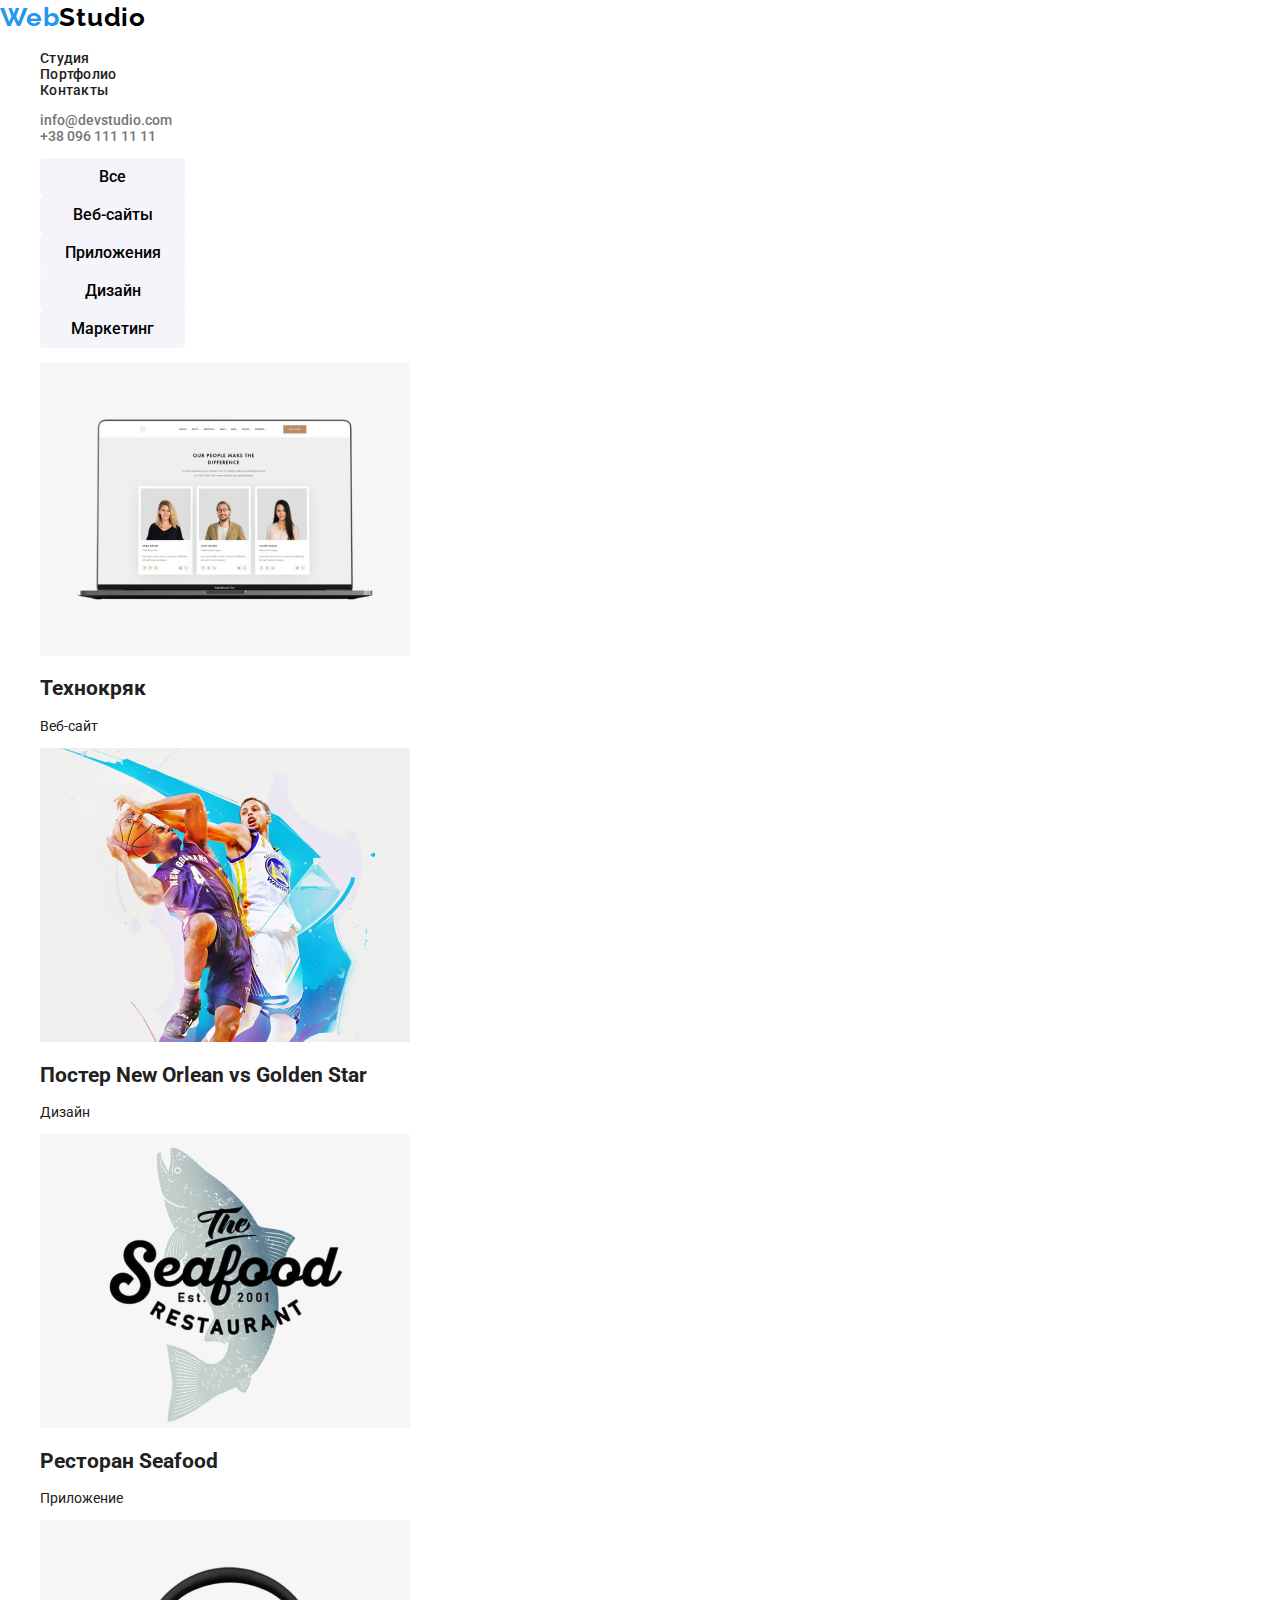
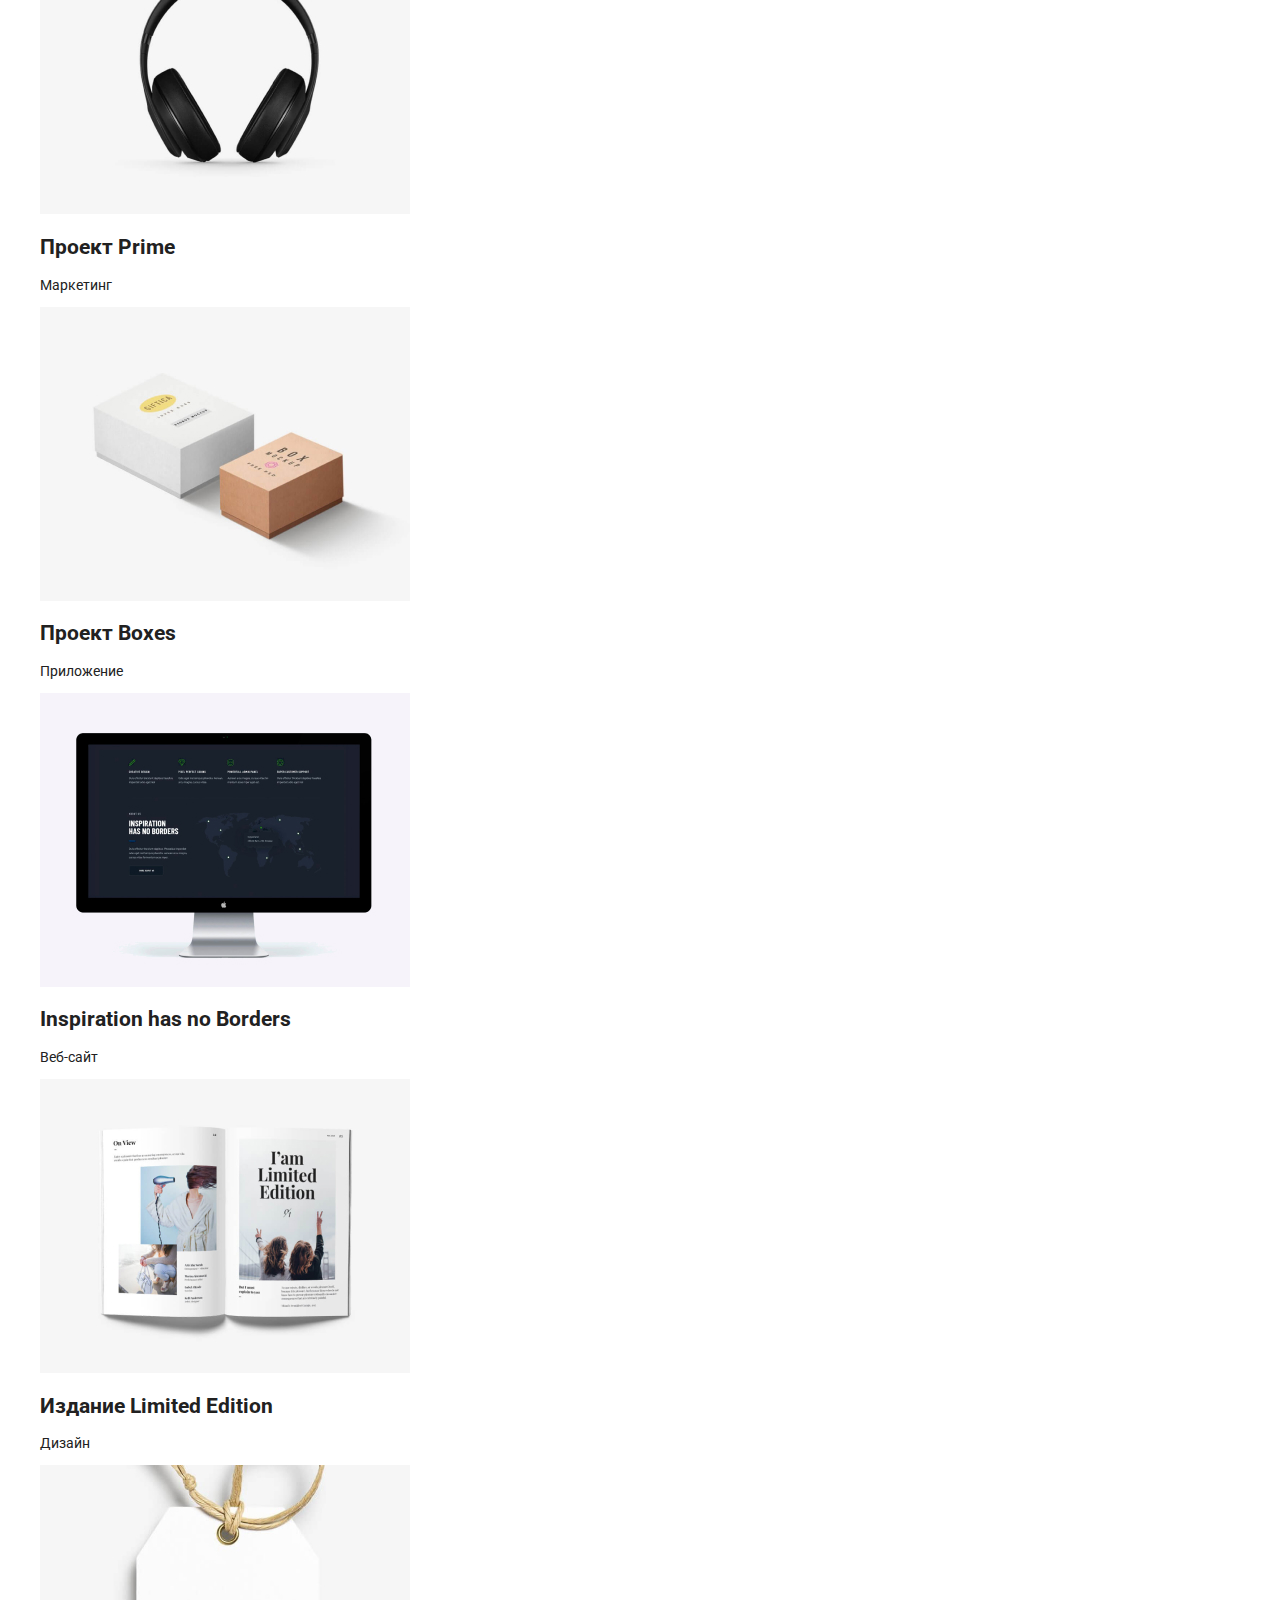
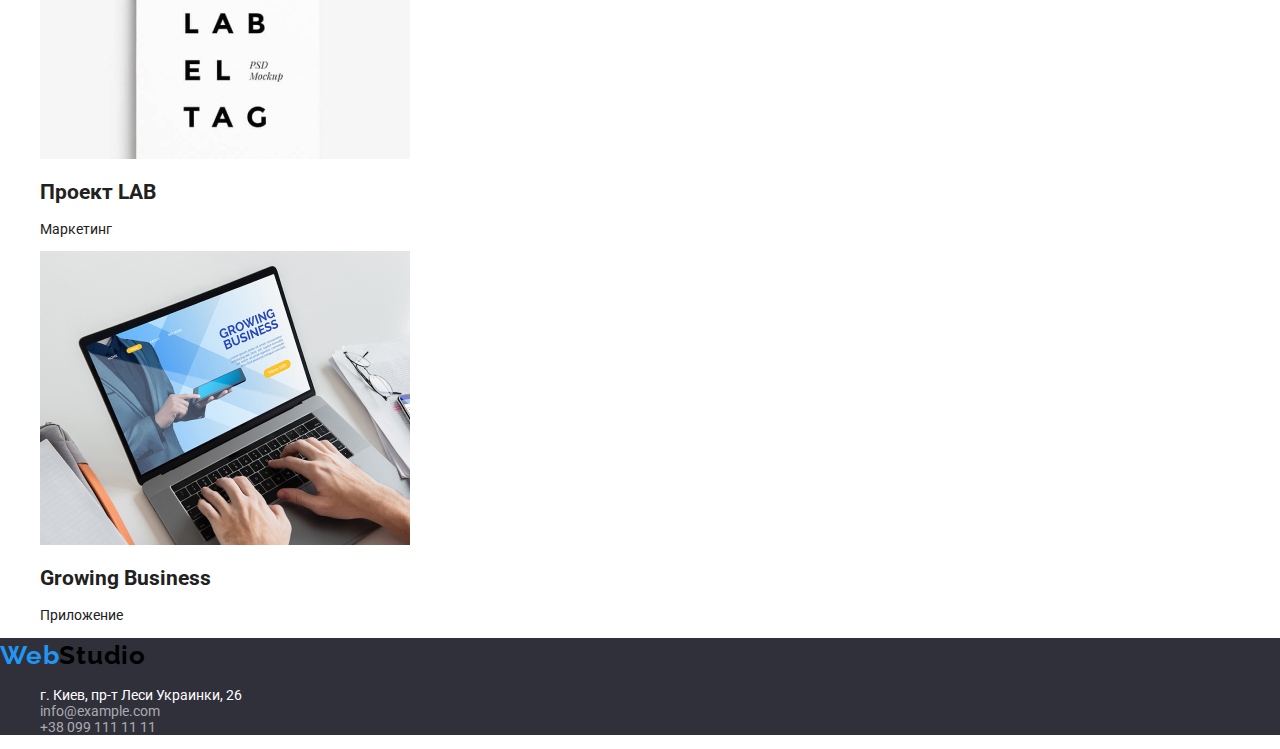
==== commit 82526bdf: "last changes (hope so)" ====
--- a/portfolio.html
+++ b/portfolio.html
@@ -21,9 +21,8 @@
   <body class="body">
     <header>
       <nav>
-        <a class="company-logo" href="">
-          <span class="logo-web">Web</span
-          ><span class="logo-studio"></span>Studio</span>
+        <a class="company-logo" href="./index.html">
+          <span class="logo-web">Web</span><span class="logo-studio"></span>Studio</span>
         </a>
 
         <ul class="nav-link-list">
@@ -174,7 +173,7 @@
       </section>
     </main>
     <footer class="footer">
-      <a class="company-logo" href="">
+      <a class="company-logo" href="./index.html">
         <span class="logo-web">Web</span
         ><span class="logo-studio-footer">Studio</span>
       </a>
--- a/css/styles.css
+++ b/css/styles.css
@@ -1,15 +1,14 @@
 :root {
   --main-text-color: #212121;
   --secondary-text-color: #757575;
-  --white-text-color: #ffffff;
+  --white-color: #ffffff;
   --accent-color: #2196f3;
   --rare-text-color: #000000;
   --footer-text-color: rgba(255, 255, 255, 0.6);
   --text-shadow-color: rgba(0, 0, 0, 0.25);
   --box-shadow-color: rgba(0, 0, 0, 0.15);
   --link-accent-color: rgb(0, 119, 255);
-  --main-background-color: #ffffff;
-  --secondary-background-color: #f5f4fa;
+  --light-background-color: #f5f4fa;
   --accent-background-color: #188ce8;
   --footer-background-color: #2f303a;
 }
@@ -27,12 +26,12 @@
 }
 
 /* .link {
-  color: #000000;
+  color: var (--rare-color);
   text-decoration: none;
 } */
 
 .header-content {
-  background-color: #ffffff;
+  background-color: var(var (--white-color));
   width: 1600px;
 }
 
@@ -40,7 +39,7 @@
   width: 145px;
   height: 31px;
   text-decoration: none;
-  color: #000000;
+  color: var (--rare-color);
   font-family: Raleway;
   font-style: normal;
   font-weight: bold;
@@ -50,47 +49,47 @@
 }
 
 .logo-web {
-  color: #2196f3;
-}
-
-.nav-link-list {
-  align-items: center;
-}
+  color: var (--accent-color);
+}
+
+/* .nav-link-list {
+  align-items: center;
+} */
 
 .nav-link {
   text-decoration: none;
   color: var(--main-text-color);
-  width: 68px;
-  height: 16px;
+  /* width: 68px;
+  height: 16px; */
   font-weight: 500;
   line-height: 16px;
   letter-spacing: 0.02em;
 }
 
 .contact-link {
-  color: black;
+  color: var (--rare-text-color);
   text-decoration: none;
 }
 
 .nav-link:hover,
 .nav-link:focus {
-  color: rgb(0, 119, 255);
-  text-shadow: 0px 4px 4px rgba(0, 0, 0, 0.25);
+  color: var (--link-accent-color);
+  text-shadow: 0px 4px 4px var (--footer-shadow-color);
 }
 
 .contact-link {
-  color: #757575;
+  color: var (--secondary-text-color);
   font-size: 14px;
   text-decoration: none;
 }
 
 .contact-link:hover,
 .contact-link:focus {
-  color: rgb(0, 119, 255);
+  color: var (--link-accent-color);
 }
 
 .main-content {
-  background-color: #ffffff;
+  background-color: var(var (--white-color));
 }
 
 .title-hero {
@@ -102,16 +101,16 @@
   vertical-align: middle;
   letter-spacing: 0.06em;
   text-transform: uppercase;
-  color: #ffffff;
+  color: var (--white-color);
 }
 
 .section-hero {
-  background-color: #2f303a;
+  background-color: var(--footer-background-color);
   width: 1600px;
   height: 600px;
 }
 
-.order-service-button {
+.btn {
   position: absolute;
   width: 200px;
   height: 50px;
@@ -119,8 +118,8 @@
   align-items: center;
   text-align: center;
   letter-spacing: 0.06em;
-  background-color: #2196f3;
-  box-shadow: 0px 4px 4px rgba(0, 0, 0, 0.15);
+  background-color: var (--accent-color);
+  box-shadow: 0px 4px 4px var (--box-shadow-color);
   border-radius: 4px;
 }
 
@@ -134,8 +133,8 @@
   display: flex;
   align-items: center;
   text-align: center;
-  background-color: #188ce8;
-  box-shadow: 0px 4px 4px rgba(0, 0, 0, 0.15);
+  background-color:var (--accent-background-color);
+  box-shadow: 0px 4px 4px var (--box-shadow-color);
   border-radius: 4px;
 } */
 
@@ -145,42 +144,42 @@
   line-height: 42px;
   text-align: center;
   letter-spacing: 0.03em;
-  color: #212121;
+  color: var (--main-text-color);
 }
 
 .strong-sides {
   font-weight: bold;
   text-transform: uppercase;
-  color: #212121;
-}
-
-.strong-sides-description {
-  color: #757575;
+  color: var (--main-text-color);
+}
+
+.sides-descr {
+  color: var (--secondary-text-color);
 }
 .team-list {
-  background-color: #f5f4fa;
-  width: 1600px;
-}
-
-.figure-item {
+  background-color: var (--light-background-color);
+  width: 1600px;
+}
+
+.staff-item {
   width: 270px;
   height: 368px;
 }
 
 .footer {
-  background-color: #2f303a;
+  background-color: var(--footer-background-color);
   width: 1600px;
 }
 
 .logo-studio-footer {
-  color: #ffffff;
+  color: var (--white-color);
 }
 
 .adress-info-footer {
   color: white;
 }
 .contacts-footer {
-  color: rgba(255, 255, 255, 0.6);
+  color: var (--footer-text-color);
 }
 
 ul {
@@ -254,7 +253,7 @@
   font-weight: 500;
   font-size: 16px;
   line-height: 26px;
-  background-color: var(--secondary-background-color);
+  background-color: var(--light-background-color);
   border-radius: 4px;
   border: 0px;
 }
@@ -263,7 +262,7 @@
 .work-buttons:focus {
   width: 145px;
   height: 38px;
-  color: var(--white-text-color);
+  color: var(var (--white-color));
   text-align: center;
   font-weight: 500;
   align-items: center;
@@ -286,13 +285,14 @@
 }
 
 .logo-studio-footer {
-  color: var(--white-text-color);
+  color: var(var (--white-color));
   line-height: 35.5px;
 }
 
 .adress-info-footer {
-  color: var(--white-text-color);
+  color: var(var (--white-color));
 }
 .contacts-footer {
   color: var(--footer-text-color);
-}
+  text-decoration: none;
+}
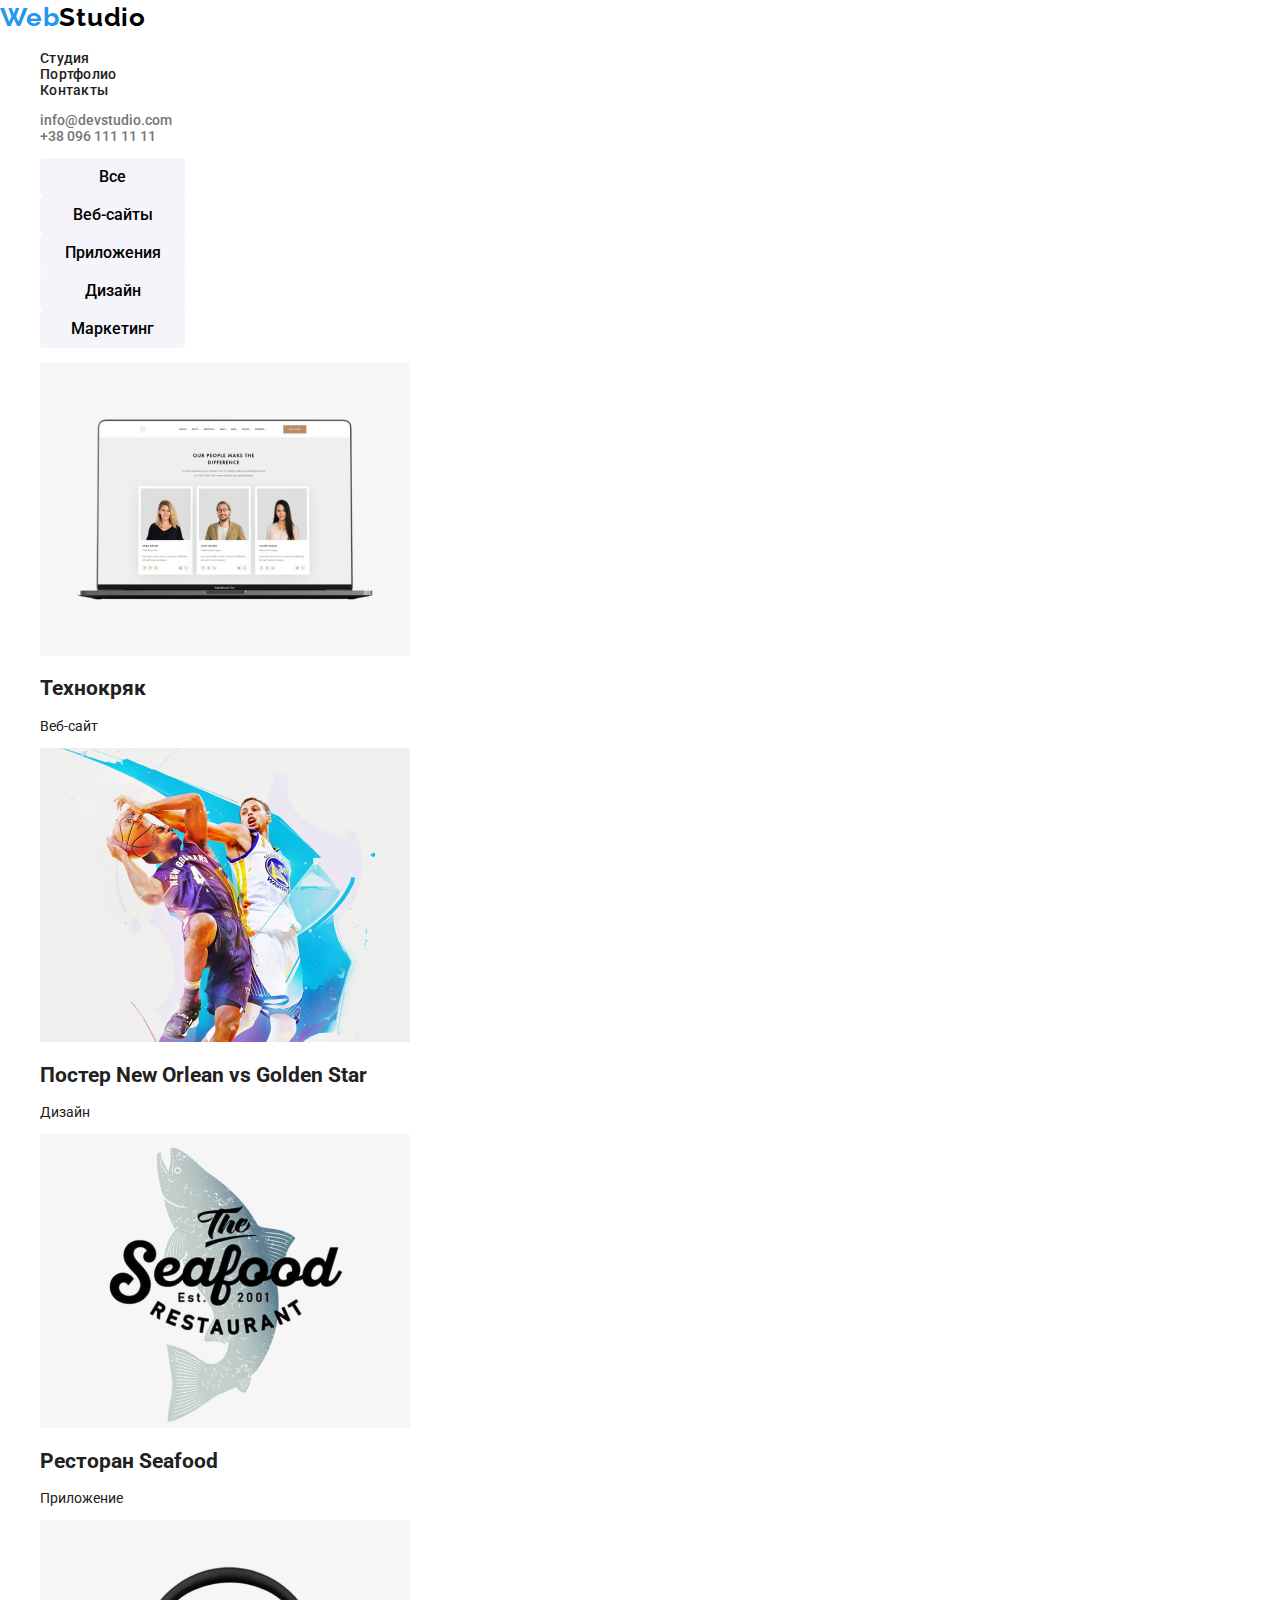
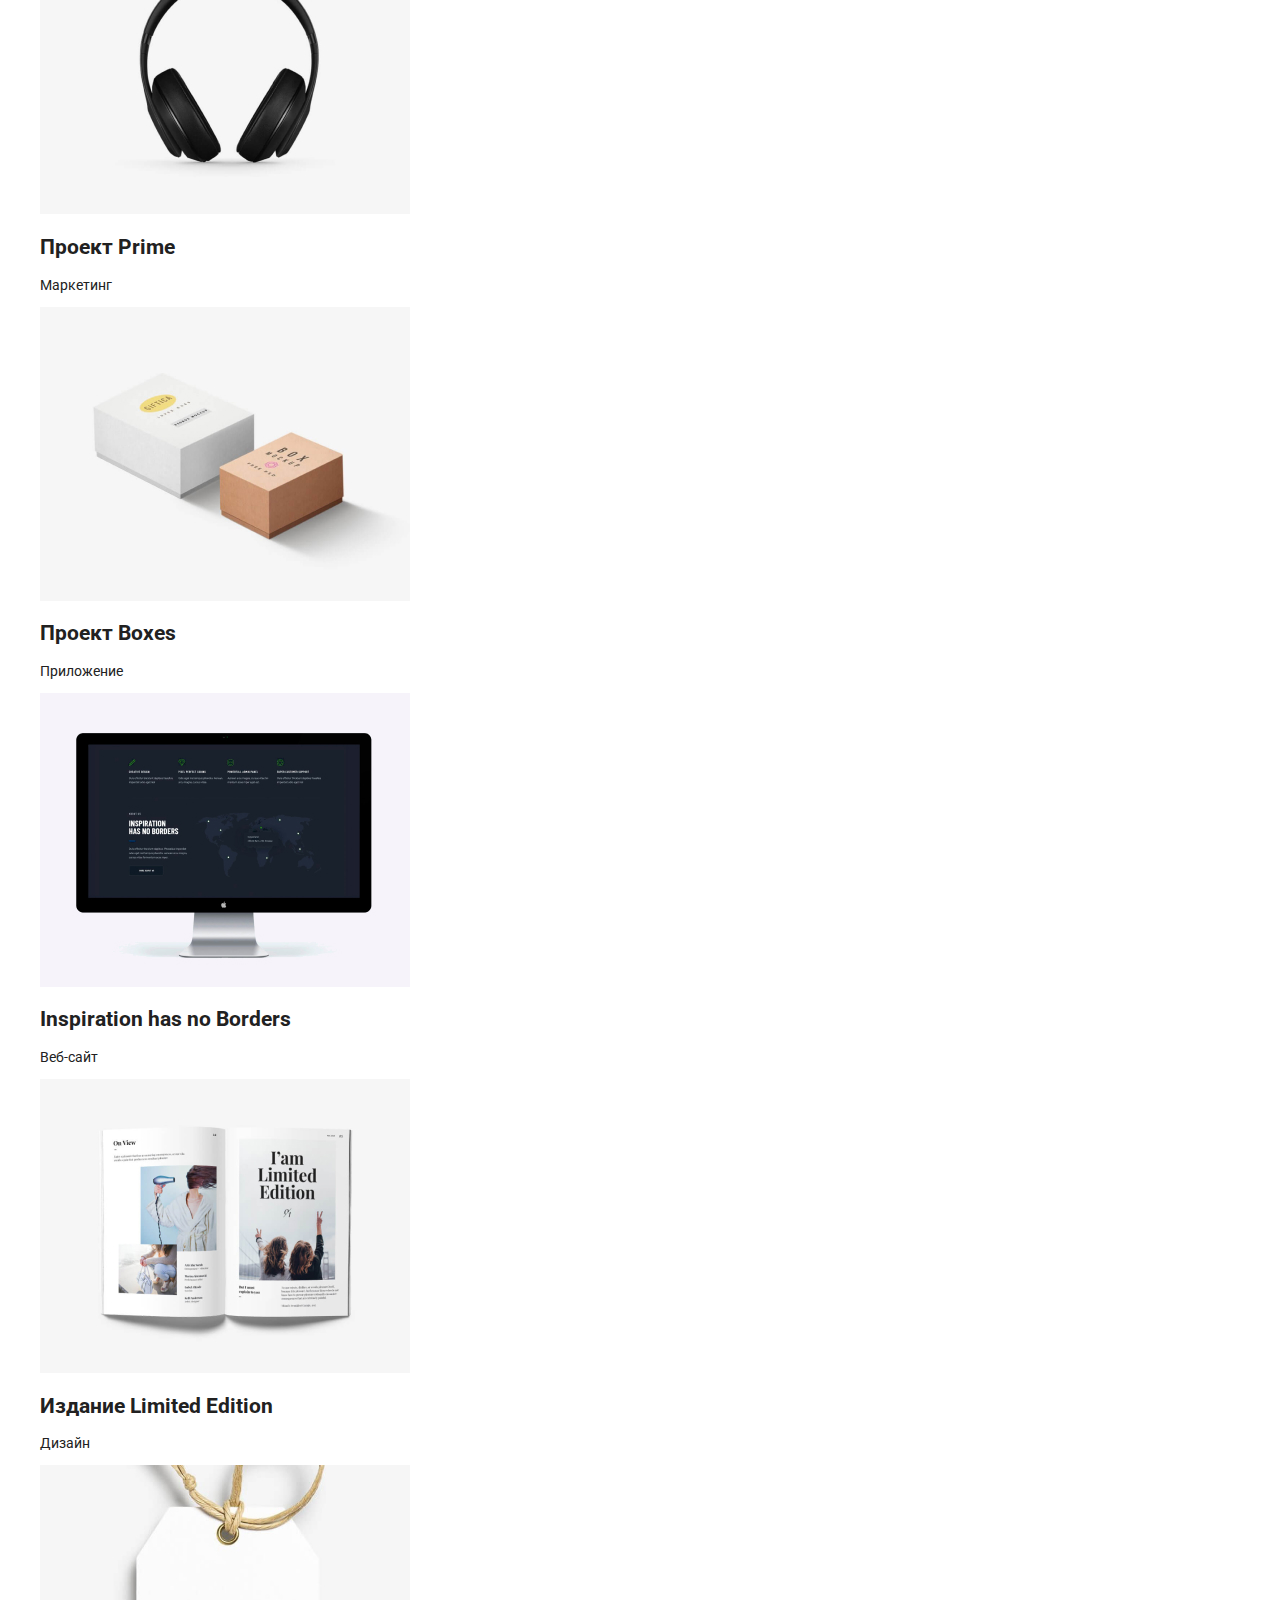
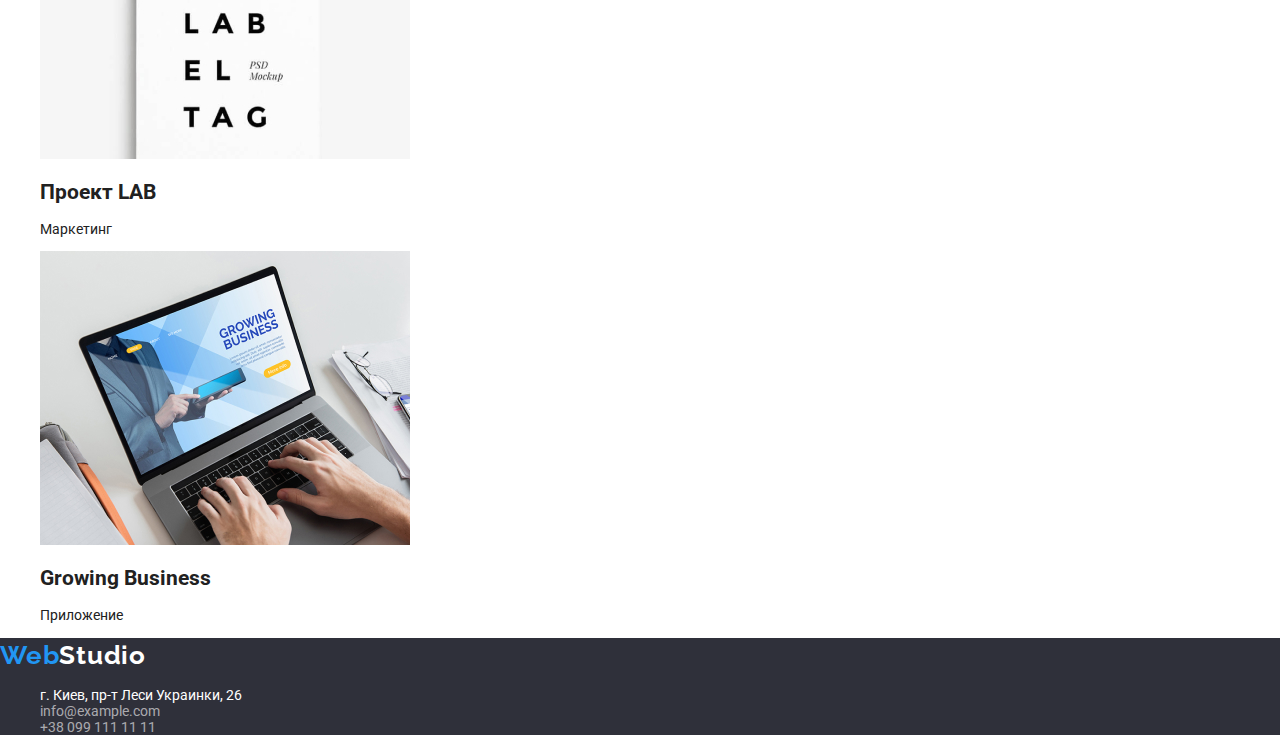
==== commit b62bbc19: "последние правки" ====
--- a/portfolio.html
+++ b/portfolio.html
@@ -18,7 +18,7 @@
       rel="stylesheet"
     />
     </head>
-  <body class="body">
+  <body>
     <header>
       <nav>
         <a class="company-logo" href="./index.html">
--- a/css/styles.css
+++ b/css/styles.css
@@ -12,13 +12,14 @@
   --accent-background-color: #188ce8;
   --footer-background-color: #2f303a;
 }
-.body {
+body {
   font-family: "Roboto", sans-serif;
   font-size: 14px;
   font-style: normal;
   font-weight: normal;
   color: var(--main-text-color);
   background-color: var(--main-background-color);
+  /* width: 1200px; */
 }
 
 ul {
@@ -26,12 +27,12 @@
 }
 
 /* .link {
-  color: var (--rare-color);
+  color: var(--rare-color);
   text-decoration: none;
 } */
 
 .header-content {
-  background-color: var(var (--white-color));
+  background-color: var(--white-color);
   width: 1600px;
 }
 
@@ -49,7 +50,7 @@
 }
 
 .logo-web {
-  color: var (--accent-color);
+  color: var(--accent-color);
 }
 
 /* .nav-link-list {
@@ -67,29 +68,29 @@
 }
 
 .contact-link {
-  color: var (--rare-text-color);
+  color: var(--rare-text-color);
   text-decoration: none;
 }
 
 .nav-link:hover,
 .nav-link:focus {
-  color: var (--link-accent-color);
-  text-shadow: 0px 4px 4px var (--footer-shadow-color);
+  color: var(--link-accent-color);
+  text-shadow: 0px 4px 4px var(--footer-shadow-color);
 }
 
 .contact-link {
-  color: var (--secondary-text-color);
+  color: var(--secondary-text-color);
   font-size: 14px;
   text-decoration: none;
 }
 
 .contact-link:hover,
 .contact-link:focus {
-  color: var (--link-accent-color);
+  color: var(--link-accent-color);
 }
 
 .main-content {
-  background-color: var(var (--white-color));
+  background-color: var(--white-color);
 }
 
 .title-hero {
@@ -101,7 +102,7 @@
   vertical-align: middle;
   letter-spacing: 0.06em;
   text-transform: uppercase;
-  color: var (--white-color);
+  color: var(--white-color);
 }
 
 .section-hero {
@@ -114,12 +115,12 @@
   position: absolute;
   width: 200px;
   height: 50px;
-  color: white;
+  color: var(--white-color);
   align-items: center;
   text-align: center;
   letter-spacing: 0.06em;
-  background-color: var (--accent-color);
-  box-shadow: 0px 4px 4px var (--box-shadow-color);
+  background-color: var(--accent-color);
+  box-shadow: 0px 4px 4px var(--box-shadow-color);
   border-radius: 4px;
 }
 
@@ -144,20 +145,20 @@
   line-height: 42px;
   text-align: center;
   letter-spacing: 0.03em;
-  color: var (--main-text-color);
+  color: var(--main-text-color);
 }
 
 .strong-sides {
   font-weight: bold;
   text-transform: uppercase;
-  color: var (--main-text-color);
+  color: var(--main-text-color);
 }
 
 .sides-descr {
-  color: var (--secondary-text-color);
+  color: var(--secondary-text-color);
 }
 .team-list {
-  background-color: var (--light-background-color);
+  background-color: var(--light-background-color);
   width: 1600px;
 }
 
@@ -172,14 +173,14 @@
 }
 
 .logo-studio-footer {
-  color: var (--white-color);
+  color: var(--white-color);
 }
 
 .adress-info-footer {
   color: white;
 }
 .contacts-footer {
-  color: var (--footer-text-color);
+  color: var(--footer-text-color);
 }
 
 ul {
@@ -262,7 +263,7 @@
 .work-buttons:focus {
   width: 145px;
   height: 38px;
-  color: var(var (--white-color));
+  color: var(--white-color);
   text-align: center;
   font-weight: 500;
   align-items: center;
@@ -285,12 +286,12 @@
 }
 
 .logo-studio-footer {
-  color: var(var (--white-color));
+  color: var(--white-color);
   line-height: 35.5px;
 }
 
 .adress-info-footer {
-  color: var(var (--white-color));
+  color: var(--white-color);
 }
 .contacts-footer {
   color: var(--footer-text-color);
